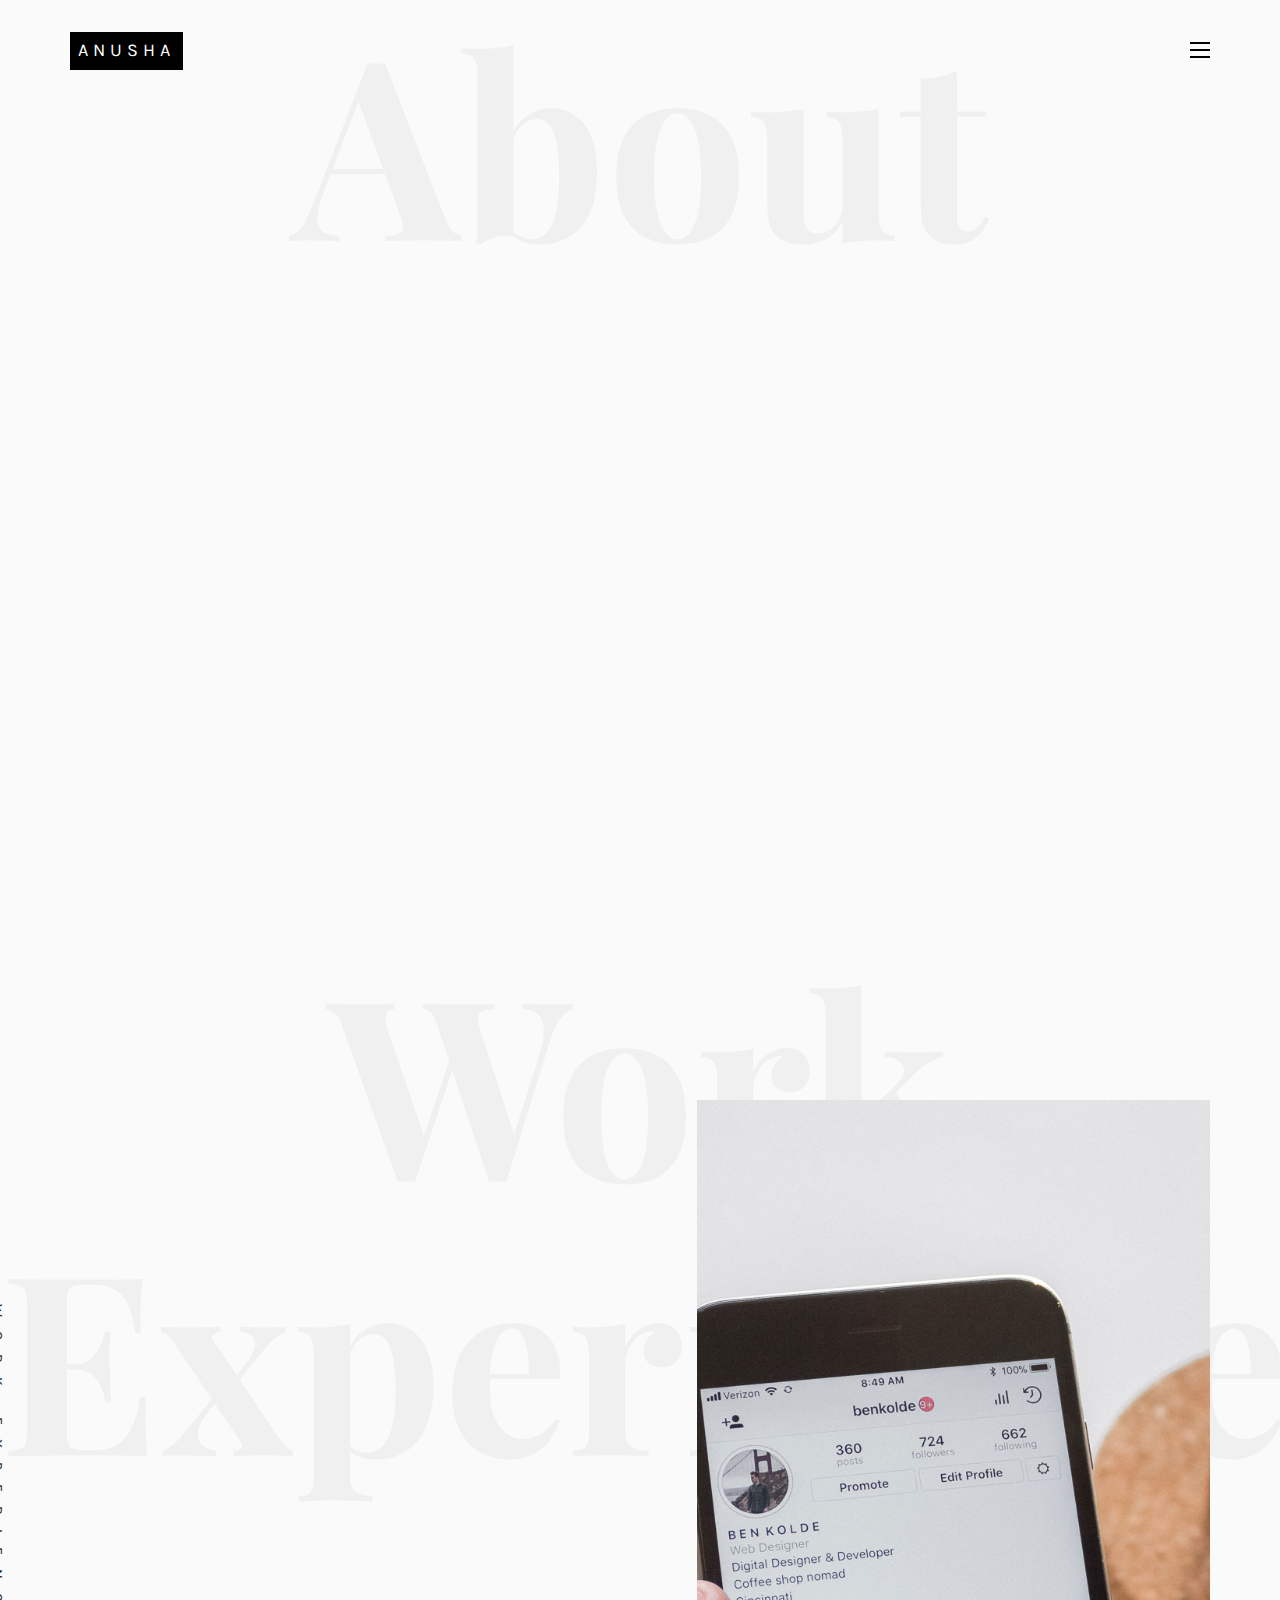
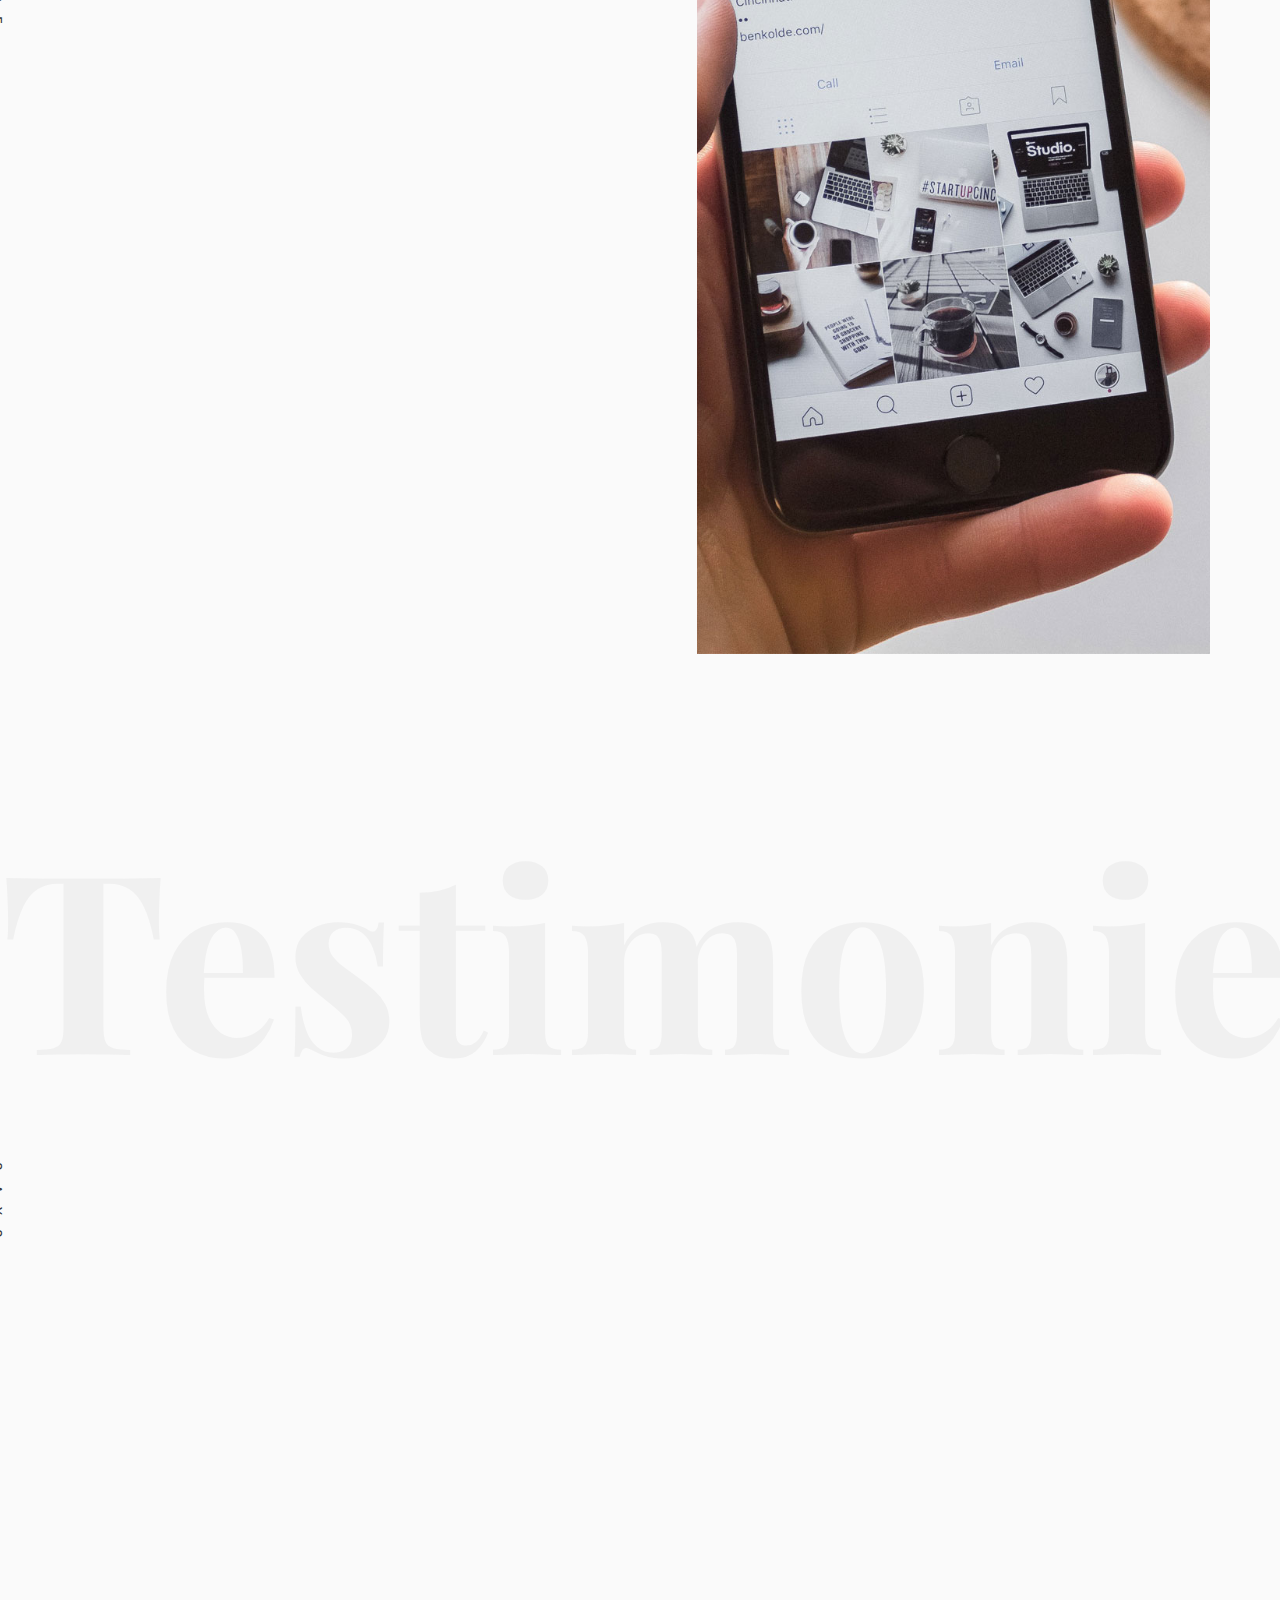
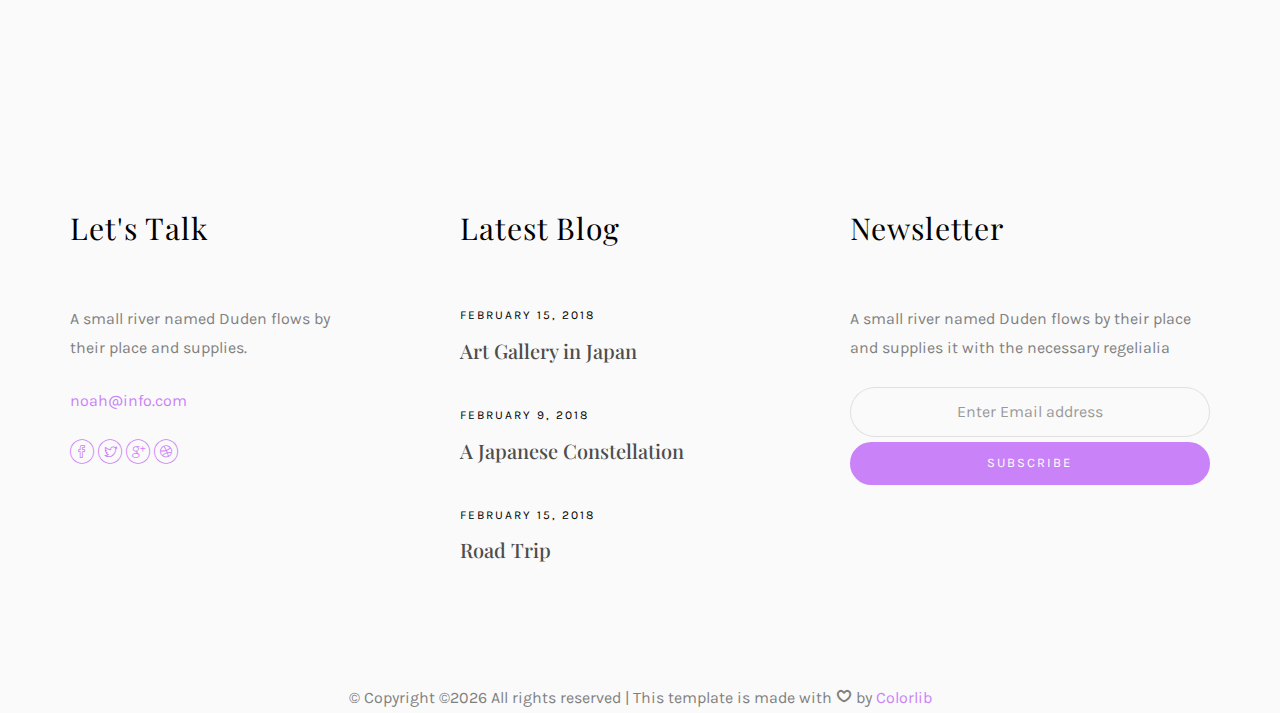
==== about.html @ c7a4c21a "first commit" ====
<!DOCTYPE HTML>
<html>
	<head>
	<meta charset="utf-8">
	<meta http-equiv="X-UA-Compatible" content="IE=edge">
	<title>Anusha | UX/UI Designer</title>
	<meta name="viewport" content="width=device-width, initial-scale=1">
	<meta name="description" content="" />
	<meta name="keywords" content="" />
	<meta name="author" content="" />

  <!-- Facebook and Twitter integration -->
	<meta property="og:title" content=""/>
	<meta property="og:image" content=""/>
	<meta property="og:url" content=""/>
	<meta property="og:site_name" content=""/>
	<meta property="og:description" content=""/>
	<meta name="twitter:title" content="" />
	<meta name="twitter:image" content="" />
	<meta name="twitter:url" content="" />
	<meta name="twitter:card" content="" />

	<!-- Place favicon.ico and apple-touch-icon.png in the root directory -->
	<link rel="shortcut icon" href="favicon.ico">

	<link href="https://fonts.googleapis.com/css?family=Karla:400,700" rel="stylesheet">
	<link href="https://fonts.googleapis.com/css?family=Playfair+Display:400,400i,700" rel="stylesheet">
	
	<!-- Animate.css -->
	<link rel="stylesheet" href="css/animate.css">
	<!-- Icomoon Icon Fonts-->
	<link rel="stylesheet" href="css/icomoon.css">
	<!-- Bootstrap  -->
	<link rel="stylesheet" href="css/bootstrap.css">
	<!-- Owl Carousel -->
	<link rel="stylesheet" href="css/owl.carousel.min.css">
	<link rel="stylesheet" href="css/owl.theme.default.min.css">
	<!-- Magnific Popup -->
	<link rel="stylesheet" href="css/magnific-popup.css">

	<link rel="stylesheet" href="css/style.css">


	<!-- Modernizr JS -->
	<script src="js/modernizr-2.6.2.min.js"></script>
	<!-- FOR IE9 below -->
	<!--[if lt IE 9]>
	<script src="js/respond.min.js"></script>
	<![endif]-->

	</head>
	<body>

	<nav id="colorlib-main-nav" role="navigation">
		<a href="#" class="js-colorlib-nav-toggle colorlib-nav-toggle active"><i></i></a>
		<div class="js-fullheight colorlib-table">
			<div class="colorlib-table-cell js-fullheight">
				<div class="row">
					<div class="col-md-12">
						<div class="form-group">
							<input type="text" class="form-control" id="search" placeholder="Enter any key to search...">
							<button type="submit" class="btn btn-primary"><i class="icon-search3"></i></button>
						</div>
					</div>
				</div>
				<div class="row">
					<div class="col-md-12">
						<ul>
							<li><a href="index.html">Home</a></li>
							<li><a href="services.html">Services</a></li>
							<li><a href="work.html">Work</a></li>
							<li><a href="blog.html">Blog</a></li>
							<li class="active"><a href="about.html">About</a></li>
							<li><a href="contact.html">Contact</a></li>
						</ul>
					</div>
				</div>
				<div class="row">
					<div class="col-md-12">
						<h2 class="head-title">Works</h2>
						<a href="images/work-1.jpg" class="gallery image-popup-link text-center" style="background-image: url(images/work-1.jpg);">
							<span><i class="icon-search3"></i></span>
						</a>
						<a href="images/work-2.jpg" class="gallery image-popup-link text-center" style="background-image: url(images/work-2.jpg);">
							<span><i class="icon-search3"></i></span>
						</a>
						<a href="images/work-3.jpg" class="gallery image-popup-link text-center" style="background-image: url(images/work-3.jpg);">
							<span><i class="icon-search3"></i></span>
						</a>
						<a href="images/work-4.jpg" class="gallery image-popup-link text-center" style="background-image: url(images/work-4.jpg);">
							<span><i class="icon-search3"></i></span>
						</a>
					</div>
				</div>
			</div>
		</div>
	</nav>
	
	<div id="colorlib-page">
		<header>
			<div class="container">
				<div class="row">
					<div class="col-md-12">
						<div class="colorlib-navbar-brand">
							<a class="colorlib-logo" href="index.html"><span>Anusha</span></a>
						</div>
						<a href="#" class="js-colorlib-nav-toggle colorlib-nav-toggle"><i></i></a>
					</div>
				</div>
			</div>
		</header>
		<div id="colorlib-about">
			<div class="container">
				<div class="row text-center">
					<h2 class="bold">About</h2>
				</div>
				<div class="row row-padded-bottom">
					<div class="col-md-5 animate-box">
						<img class="img-responsive about-img" src="images/about.jpg" alt="html5 bootstrap template by colorlib.com">
					</div>
					<div class="col-md-6 col-md-push-1 animate-box">
						<div class="about-desc">
							<h2><span>Anusha</span><span>Patil</span></h2>
							<div class="desc">
								<div class="rotate">
									<h2 class="heading">About</h2>
								</div>
								<p>I'm a UI/UX designer with 2+ years of experience, proficient in Figma, Miro, Notion, Adobe Photoshop, and more. 
							I excel in UX research, wireframing, prototyping, and color psychology, with a strong background in SaaS, PIM, UMS, CMS, and social media platforms. As a quick-adapting self-learner, I aim to be a vital part of your product's growth and success. Let's create something exceptional together.</p>
								<p><a href="work.html" class="btn btn-primary btn-outline">View My Works</a></p>
							</div>
						</div>
					</div>
				</div>
			</div>
		</div>
		<div id="colorlib-services">
			<div class="container">
				<div class="row text-center">
					<h2 class="bold">Work Experience</h2>
				</div>
				<div class="row">
					<div class="col-md-12">
						<div class="services-flex">
							<div class="one-third">
								<div class="row">
									<div class="col-md-12 col-md-offset-0 animate-box intro-heading">
										<!-- <span>Target</span> -->
										<h2>Work Experience</h2>
										<!-- <p>A small river named Duden flows by their place and supplies it with the necessary regelialia. It is a paradisematic country, in which roasted parts of sentences fly into your mouth.</p> -->
									</div>
								</div>
								<div class="row">
									<div class="col-md-12">
										<div class="rotate">
											<h2 class="heading">Work Experience</h2>
										</div>
									</div>
									<div class="col-md-12">
										<div class="services animate-box">
											<h3>Vyrall LLC | Jan 2024 - present</h3>
											<p>Designed the "Let's Hang!" app and website, where I focus on UX research, UI design, and UX writing. My role involves understanding user needs, crafting intuitive interfaces, and ensuring the overall user experience is engaging and seamless.</p>
										</div>
										<div class="services animate-box">
											<h3>PIMWorks | Oct 2023 - Feb 2024 </h3>
											<p>I worked as a UX/UI designer within the product management and marketing team, where I was responsible for redesigning PIM software and designing the official website. My role involved improving the user interface and experience to align with business goals and enhance user engagement.

											</p>
										</div>
										<div class="services animate-box">
											<h3>CATALYSTS REACHOUT | Jan 2022 - April 2023</h3>
											<p>In this company, I served as the lead designer, where I spearheaded various freelance projects. My responsibilities included overseeing the design process, ensuring quality, and delivering user-centered solutions across multiple platforms.</p>
										</div>
										<div class="services animate-box">
											<h3>PACKET- FANATIC LLC | Feb 2022 - March 2023</h3>
											<p>I was involved in NPG product designing, where I played a key role in shaping the product's user experience. Additionally, I implemented and reviewed frontend code using JavaScript, and developed the UI with ReactJS to ensure a seamless and responsive user interface.</p>
										</div>
									</div>
								</div>
							</div>
							<div class="one-forth services-img" style="background-image: url(images/services-img-1.jpg);">
							</div>
						</div>
					</div>
				</div>
			</div>
		</div>

		<div id="colorlib-testimony">
			<div class="container">
				<div class="row text-center">
					<h2 class="bold">Testimonies</h2>
				</div>
				<div class="row">
					<div class="col-md-12 col-md-offset-0 text-center animate-box intro-heading">
						<span>Testimonies</span>
						<h2>Clients Says</h2>
					</div>
				</div>
				<div class="row">
					<div class="col-md-12">
						<div class="rotate">
							<h2 class="heading">Says</h2>
						</div>
					</div>
				</div>
				<div class="row animate-box">
					<div class="owl-carousel">
						<div class="item">
							<div class="col-md-12 text-center">
								<div class="testimony">
									<blockquote>
										<p>"Working with Anusha was an absolute pleasure. She brought creativity, enthusiasm, and a positive attitude to every project, making her contributions invaluable to our team.
											If you're in need of a talented and dedicated UI designer who can bring your design projects to life, I wholeheartedly recommend Anusha. She will undoubtedly be a valuable asset to any design team."</p>
										<span>&mdash; Pragash Santhakumar | PIMWork Senior UX Designer</span>
									</blockquote>
								</div>
							</div>
						</div>
						<div class="item">
							<div class="col-md-12 text-center">
								<div class="testimony">
									<blockquote>
										<p>"Anusha is Exceptional when it comes to designing, her UI/UX expertise has been pivotal in shaping our product. Her creative designs, attention to detail, and user-centric approach have significantly enhanced usability. Her proactive problem-solving and commitment to staying updated have ensured our product remains cutting-edge. She had an outstanding contribution to our project's success."</p>
										<span>&mdash; Priyansh Raj | Catalysts Reachout Founder and Software developer</span>
									</blockquote>
								</div>
							</div>
						</div>
						<div class="item">
							<div class="col-md-12 text-center">
								<div class="testimony">
									<blockquote>
										<p>"Anusha is an exceptional UI/UX designer with a keen eye for detail and a knack for creating intuitive user experiences. Her collaborative approach, coupled with her passion for design, makes her an invaluable asset to any team. I highly recommend her for any UI/UX design role."</p>
										<span>&mdash; Anand Doddamani | Fontend developer at Utah Tech Labs </span>
									</blockquote>
								</div>
							</div>
						</div>
					</div>
				</div>
			</div>
		</div>

		<footer>
			<div id="footer">
				<div class="container">
					<div class="row">
						<div class="col-md-4 col-pb-sm">
							<div class="row">
								<div class="col-md-10">
									<h2>Let's Talk</h2>
									<p>A small river named Duden flows by their place and supplies.</p>
									<p><a href="#">noah@info.com</a></p>
									<p class="colorlib-social-icons">
										<a href="#"><i class="icon-facebook4"></i></a>
										<a href="#"><i class="icon-twitter3"></i></a>
										<a href="#"><i class="icon-googleplus"></i></a>
										<a href="#"><i class="icon-dribbble2"></i></a>
									</p>
								</div>
							</div>
						</div>
						<div class="col-md-4 col-pb-sm">
							<h2>Latest Blog</h2>
							<div class="f-entry">
								<a href="#" class="featured-img" style="background-image: url(images/img-1.jpg);"></a>
								<div class="desc">
									<span>February 15, 2018</span>
									<h3><a href="#">Art Gallery in Japan</a></h3>
								</div>
							</div>
							<div class="f-entry">
								<a href="#" class="featured-img" style="background-image: url(images/img-2.jpg);"></a>
								<div class="desc">
									<span>February 9, 2018</span>
									<h3><a href="#">A Japanese Constellation</a></h3>
								</div>
							</div>
							<div class="f-entry">
								<a href="#" class="featured-img" style="background-image: url(images/img-3.jpg);"></a>
								<div class="desc">
									<span>February 15, 2018</span>
									<h3><a href="#">Road Trip</a></h3>
								</div>
							</div>
						</div>
						<div class="col-md-4 col-pb-sm">
							<h2>Newsletter</h2>
							<p>A small river named Duden flows by their place and supplies it with the necessary regelialia</p>
							<div class="subscribe text-center">
								<div class="form-group">
									<input type="text" class="form-control text-center" placeholder="Enter Email address">
									<input type="submit" value="Subscribe" class="btn btn-primary btn-custom">
								</div>
							</div>
						</div>
					</div>
					<div class="row">
						<div class="col-md-12 text-center">
							<p>
								&copy; <!-- Link back to Colorlib can't be removed. Template is licensed under CC BY 3.0. -->
Copyright &copy;<script>document.write(new Date().getFullYear());</script> All rights reserved | This template is made with <i class="icon-heart4" aria-hidden="true"></i> by <a href="https://colorlib.com" target="_blank">Colorlib</a>
<!-- Link back to Colorlib can't be removed. Template is licensed under CC BY 3.0. -->
							</p>
						</div>
					</div>
				</div>
			</div>
		</footer>
	
	</div>

	<!-- jQuery -->
	<script src="js/jquery.min.js"></script>
	<!-- jQuery Easing -->
	<script src="js/jquery.easing.1.3.js"></script>
	<!-- Bootstrap -->
	<script src="js/bootstrap.min.js"></script>
	<!-- Waypoints -->
	<script src="js/jquery.waypoints.min.js"></script>
	<!-- Owl Carousel -->
	<script src="js/owl.carousel.min.js"></script>
	<!-- Magnific Popup -->
	<script src="js/jquery.magnific-popup.min.js"></script>
	<script src="js/magnific-popup-options.js"></script>

	<!-- Main JS (Do not remove) -->
	<script src="js/main.js"></script>

	</body>
</html>
---- css/icomoon.css ----
@font-face {
  font-family: 'icomoon';
  src:  url('fonts/icomoon.eot?tmere9');
  src:  url('fonts/icomoon.eot?tmere9#iefix') format('embedded-opentype'),
    url('fonts/icomoon.ttf?tmere9') format('truetype'),
    url('fonts/icomoon.woff?tmere9') format('woff'),
    url('fonts/icomoon.svg?tmere9#icomoon') format('svg');
  font-weight: normal;
  font-style: normal;
}

[class^="icon-"], [class*=" icon-"] {
  /* use !important to prevent issues with browser extensions that change fonts */
  font-family: 'icomoon' !important;
  speak: none;
  font-style: normal;
  font-weight: normal;
  font-variant: normal;
  text-transform: none;
  line-height: 1;

  /* Better Font Rendering =========== */
  -webkit-font-smoothing: antialiased;
  -moz-osx-font-smoothing: grayscale;
}

.icon-activity:before {
  content: "\e900";
}
.icon-airplay:before {
  content: "\e901";
}
.icon-alert-circle:before {
  content: "\e902";
}
.icon-alert-octagon:before {
  content: "\e903";
}
.icon-alert-triangle:before {
  content: "\e904";
}
.icon-align-center:before {
  content: "\e905";
}
.icon-align-justify:before {
  content: "\e906";
}
.icon-align-left:before {
  content: "\e907";
}
.icon-align-right:before {
  content: "\e908";
}
.icon-anchor:before {
  content: "\e909";
}
.icon-aperture:before {
  content: "\e90a";
}
.icon-arrow-down3:before {
  content: "\e90b";
}
.icon-arrow-down-circle:before {
  content: "\e90c";
}
.icon-arrow-down-left3:before {
  content: "\e90d";
}
.icon-arrow-down-right3:before {
  content: "\e90e";
}
.icon-arrow-left3:before {
  content: "\e90f";
}
.icon-arrow-left-circle:before {
  content: "\e910";
}
.icon-arrow-right3:before {
  content: "\e911";
}
.icon-arrow-right-circle:before {
  content: "\e912";
}
.icon-arrow-up3:before {
  content: "\e913";
}
.icon-arrow-up-circle:before {
  content: "\e914";
}
.icon-arrow-up-left3:before {
  content: "\e915";
}
.icon-arrow-up-right3:before {
  content: "\e916";
}
.icon-at-sign:before {
  content: "\e917";
}
.icon-award:before {
  content: "\e918";
}
.icon-bar-chart:before {
  content: "\e919";
}
.icon-bar-chart-2:before {
  content: "\e91a";
}
.icon-battery:before {
  content: "\e91b";
}
.icon-battery-charging:before {
  content: "\e91c";
}
.icon-bell2:before {
  content: "\e91d";
}
.icon-bell-off:before {
  content: "\e91e";
}
.icon-bluetooth:before {
  content: "\e91f";
}
.icon-bold2:before {
  content: "\e920";
}
.icon-book2:before {
  content: "\e921";
}
.icon-book-open:before {
  content: "\e922";
}
.icon-bookmark2:before {
  content: "\e923";
}
.icon-box:before {
  content: "\e924";
}
.icon-briefcase2:before {
  content: "\e925";
}
.icon-calendar2:before {
  content: "\e926";
}
.icon-camera2:before {
  content: "\e927";
}
.icon-camera-off:before {
  content: "\e928";
}
.icon-cast:before {
  content: "\e929";
}
.icon-check:before {
  content: "\e92a";
}
.icon-check-circle:before {
  content: "\e92b";
}
.icon-check-square:before {
  content: "\e92c";
}
.icon-chevron-down:before {
  content: "\e92d";
}
.icon-chevron-left:before {
  content: "\e92e";
}
.icon-chevron-right:before {
  content: "\e92f";
}
.icon-chevron-up:before {
  content: "\e930";
}
.icon-chevrons-down:before {
  content: "\e931";
}
.icon-chevrons-left:before {
  content: "\e932";
}
.icon-chevrons-right:before {
  content: "\e933";
}
.icon-chevrons-up:before {
  content: "\e934";
}
.icon-chrome2:before {
  content: "\e935";
}
.icon-circle:before {
  content: "\e936";
}
.icon-clipboard2:before {
  content: "\e937";
}
.icon-clock3:before {
  content: "\e938";
}
.icon-cloud2:before {
  content: "\e939";
}
.icon-cloud-drizzle:before {
  content: "\e93a";
}
.icon-cloud-lightning:before {
  content: "\e93b";
}
.icon-cloud-off:before {
  content: "\e93c";
}
.icon-cloud-rain:before {
  content: "\e93d";
}
.icon-cloud-snow:before {
  content: "\e93e";
}
.icon-code:before {
  content: "\e93f";
}
.icon-codepen2:before {
  content: "\e940";
}
.icon-command2:before {
  content: "\e941";
}
.icon-compass3:before {
  content: "\e942";
}
.icon-copy2:before {
  content: "\e943";
}
.icon-corner-down-left:before {
  content: "\e944";
}
.icon-corner-down-right:before {
  content: "\e945";
}
.icon-corner-left-down:before {
  content: "\e946";
}
.icon-corner-left-up:before {
  content: "\e947";
}
.icon-corner-right-down:before {
  content: "\e948";
}
.icon-corner-right-up:before {
  content: "\e949";
}
.icon-corner-up-left:before {
  content: "\e94a";
}
.icon-corner-up-right:before {
  content: "\e94b";
}
.icon-cpu:before {
  content: "\e94c";
}
.icon-credit-card2:before {
  content: "\e94d";
}
.icon-crop2:before {
  content: "\e94e";
}
.icon-crosshair:before {
  content: "\e94f";
}
.icon-database2:before {
  content: "\e950";
}
.icon-delete:before {
  content: "\e951";
}
.icon-disc:before {
  content: "\e952";
}
.icon-dollar-sign:before {
  content: "\e953";
}
.icon-download4:before {
  content: "\e954";
}
.icon-download-cloud:before {
  content: "\e955";
}
.icon-droplet2:before {
  content: "\e956";
}
.icon-edit:before {
  content: "\e957";
}
.icon-edit-2:before {
  content: "\e958";
}
.icon-edit-3:before {
  content: "\e959";
}
.icon-external-link:before {
  content: "\e95a";
}
.icon-eye2:before {
  content: "\e95b";
}
.icon-eye-off:before {
  content: "\e95c";
}
.icon-facebook3:before {
  content: "\e95d";
}
.icon-fast-forward:before {
  content: "\e95e";
}
.icon-feather:before {
  content: "\e95f";
}
.icon-file:before {
  content: "\e960";
}
.icon-file-minus:before {
  content: "\e961";
}
.icon-file-plus:before {
  content: "\e962";
}
.icon-file-text3:before {
  content: "\e963";
}
.icon-film2:before {
  content: "\e964";
}
.icon-filter2:before {
  content: "\e965";
}
.icon-flag2:before {
  content: "\e966";
}
.icon-folder2:before {
  content: "\e967";
}
.icon-folder-minus2:before {
  content: "\e968";
}
.icon-folder-plus2:before {
  content: "\e969";
}
.icon-git-branch:before {
  content: "\e96a";
}
.icon-git-commit:before {
  content: "\e96b";
}
.icon-git-merge:before {
  content: "\e96c";
}
.icon-git-pull-request:before {
  content: "\e96d";
}
.icon-github2:before {
  content: "\e96e";
}
.icon-gitlab:before {
  content: "\e96f";
}
.icon-globe:before {
  content: "\e970";
}
.icon-grid:before {
  content: "\e971";
}
.icon-hard-drive:before {
  content: "\e972";
}
.icon-hash:before {
  content: "\e973";
}
.icon-headphones2:before {
  content: "\e974";
}
.icon-heart2:before {
  content: "\e975";
}
.icon-help-circle:before {
  content: "\e976";
}
.icon-home4:before {
  content: "\e977";
}
.icon-image2:before {
  content: "\e978";
}
.icon-inbox:before {
  content: "\e979";
}
.icon-info2:before {
  content: "\e97a";
}
.icon-instagram2:before {
  content: "\e97b";
}
.icon-italic2:before {
  content: "\e97c";
}
.icon-layers:before {
  content: "\e97d";
}
.icon-layout:before {
  content: "\e97e";
}
.icon-life-buoy:before {
  content: "\e97f";
}
.icon-link2:before {
  content: "\e980";
}
.icon-link-2:before {
  content: "\e981";
}
.icon-linkedin3:before {
  content: "\e982";
}
.icon-list3:before {
  content: "\e983";
}
.icon-loader:before {
  content: "\e984";
}
.icon-lock2:before {
  content: "\e985";
}
.icon-log-in:before {
  content: "\e986";
}
.icon-log-out:before {
  content: "\e987";
}
.icon-mail5:before {
  content: "\e988";
}
.icon-map3:before {
  content: "\e989";
}
.icon-map-pin:before {
  content: "\e98a";
}
.icon-maximize:before {
  content: "\e98b";
}
.icon-maximize-2:before {
  content: "\e98c";
}
.icon-menu5:before {
  content: "\e98d";
}
.icon-message-circle:before {
  content: "\e98e";
}
.icon-message-square:before {
  content: "\e98f";
}
.icon-mic2:before {
  content: "\e990";
}
.icon-mic-off:before {
  content: "\e991";
}
.icon-minimize:before {
  content: "\e992";
}
.icon-minimize-2:before {
  content: "\e993";
}
.icon-minus2:before {
  content: "\e994";
}
.icon-minus-circle:before {
  content: "\e995";
}
.icon-minus-square:before {
  content: "\e996";
}
.icon-monitor:before {
  content: "\e997";
}
.icon-moon:before {
  content: "\e998";
}
.icon-more-horizontal:before {
  content: "\e999";
}
.icon-more-vertical:before {
  content: "\e99a";
}
.icon-move:before {
  content: "\e99b";
}
.icon-music2:before {
  content: "\e99c";
}
.icon-navigation:before {
  content: "\e99d";
}
.icon-navigation-2:before {
  content: "\e99e";
}
.icon-octagon:before {
  content: "\e99f";
}
.icon-package:before {
  content: "\e9a0";
}
.icon-paperclip:before {
  content: "\e9a1";
}
.icon-pause3:before {
  content: "\e9a2";
}
.icon-pause-circle:before {
  content: "\e9a3";
}
.icon-percent:before {
  content: "\e9a4";
}
.icon-phone2:before {
  content: "\e9a5";
}
.icon-phone-call:before {
  content: "\e9a6";
}
.icon-phone-forwarded:before {
  content: "\e9a7";
}
.icon-phone-incoming:before {
  content: "\e9a8";
}
.icon-phone-missed:before {
  content: "\e9a9";
}
.icon-phone-off:before {
  content: "\e9aa";
}
.icon-phone-outgoing:before {
  content: "\e9ab";
}
.icon-pie-chart2:before {
  content: "\e9ac";
}
.icon-play4:before {
  content: "\e9ad";
}
.icon-play-circle:before {
  content: "\e9ae";
}
.icon-plus2:before {
  content: "\e9af";
}
.icon-plus-circle:before {
  content: "\e9b0";
}
.icon-plus-square:before {
  content: "\e9b1";
}
.icon-pocket:before {
  content: "\e9b2";
}
.icon-power2:before {
  content: "\e9b3";
}
.icon-printer2:before {
  content: "\e9b4";
}
.icon-radio:before {
  content: "\e9b5";
}
.icon-refresh-ccw:before {
  content: "\e9b6";
}
.icon-refresh-cw:before {
  content: "\e9b7";
}
.icon-repeat:before {
  content: "\e9b8";
}
.icon-rewind:before {
  content: "\e9b9";
}
.icon-rotate-ccw:before {
  content: "\e9ba";
}
.icon-rotate-cw:before {
  content: "\e9bb";
}
.icon-rss3:before {
  content: "\e9bc";
}
.icon-save:before {
  content: "\e9bd";
}
.icon-scissors2:before {
  content: "\e9be";
}
.icon-search2:before {
  content: "\e9bf";
}
.icon-send:before {
  content: "\e9c0";
}
.icon-server:before {
  content: "\e9c1";
}
.icon-settings:before {
  content: "\e9c2";
}
.icon-share3:before {
  content: "\e9c3";
}
.icon-share-2:before {
  content: "\e9c4";
}
.icon-shield2:before {
  content: "\e9c5";
}
.icon-shield-off:before {
  content: "\e9c6";
}
.icon-shopping-bag:before {
  content: "\e9c7";
}
.icon-shopping-cart:before {
  content: "\e9c8";
}
.icon-shuffle2:before {
  content: "\e9c9";
}
.icon-sidebar:before {
  content: "\e9ca";
}
.icon-skip-back:before {
  content: "\e9cb";
}
.icon-skip-forward:before {
  content: "\e9cc";
}
.icon-slack:before {
  content: "\e9cd";
}
.icon-slash:before {
  content: "\e9ce";
}
.icon-sliders:before {
  content: "\e9cf";
}
.icon-smartphone:before {
  content: "\e9d0";
}
.icon-speaker:before {
  content: "\e9d1";
}
.icon-square:before {
  content: "\e9d2";
}
.icon-star:before {
  content: "\e9d3";
}
.icon-stop-circle:before {
  content: "\e9d4";
}
.icon-sun2:before {
  content: "\e9d5";
}
.icon-sunrise:before {
  content: "\e9d6";
}
.icon-sunset:before {
  content: "\e9d7";
}
.icon-tablet2:before {
  content: "\e9d8";
}
.icon-tag:before {
  content: "\e9d9";
}
.icon-target2:before {
  content: "\e9da";
}
.icon-terminal2:before {
  content: "\e9db";
}
.icon-thermometer:before {
  content: "\e9dc";
}
.icon-thumbs-down:before {
  content: "\e9dd";
}
.icon-thumbs-up:before {
  content: "\e9de";
}
.icon-toggle-left:before {
  content: "\e9df";
}
.icon-toggle-right:before {
  content: "\e9e0";
}
.icon-trash:before {
  content: "\e9e1";
}
.icon-trash-2:before {
  content: "\e9e2";
}
.icon-trending-down:before {
  content: "\e9e3";
}
.icon-trending-up:before {
  content: "\e9e4";
}
.icon-triangle:before {
  content: "\e9e5";
}
.icon-truck2:before {
  content: "\e9e6";
}
.icon-tv2:before {
  content: "\e9e7";
}
.icon-twitter2:before {
  content: "\e9e8";
}
.icon-type:before {
  content: "\e9e9";
}
.icon-umbrella:before {
  content: "\e9ea";
}
.icon-underline2:before {
  content: "\e9eb";
}
.icon-unlock:before {
  content: "\e9ec";
}
.icon-upload4:before {
  content: "\e9ed";
}
.icon-upload-cloud:before {
  content: "\e9ee";
}
.icon-user2:before {
  content: "\e9ef";
}
.icon-user-check2:before {
  content: "\e9f0";
}
.icon-user-minus2:before {
  content: "\e9f1";
}
.icon-user-plus2:before {
  content: "\e9f2";
}
.icon-user-x:before {
  content: "\e9f3";
}
.icon-users2:before {
  content: "\e9f4";
}
.icon-video:before {
  content: "\e9f5";
}
.icon-video-off:before {
  content: "\e9f6";
}
.icon-voicemail:before {
  content: "\e9f7";
}
.icon-volume:before {
  content: "\e9f8";
}
.icon-volume-1:before {
  content: "\e9f9";
}
.icon-volume-2:before {
  content: "\e9fa";
}
.icon-volume-x:before {
  content: "\e9fb";
}
.icon-watch:before {
  content: "\e9fc";
}
.icon-wifi:before {
  content: "\e9fd";
}
.icon-wifi-off:before {
  content: "\e9fe";
}
.icon-wind:before {
  content: "\e9ff";
}
.icon-x:before {
  content: "\ea00";
}
.icon-x-circle:before {
  content: "\ea01";
}
.icon-x-square:before {
  content: "\ea02";
}
.icon-zap:before {
  content: "\ea03";
}
.icon-zap-off:before {
  content: "\ea04";
}
.icon-zoom-in2:before {
  content: "\ea05";
}
.icon-zoom-out2:before {
  content: "\ea06";
}
.icon-times:before {
  content: "\ea07";
}
.icon-tick:before {
  content: "\ea08";
}
.icon-plus3:before {
  content: "\ea09";
}
.icon-minus3:before {
  content: "\ea0a";
}
.icon-equals:before {
  content: "\ea0b";
}
.icon-divide:before {
  content: "\ea0c";
}
.icon-chevron-right2:before {
  content: "\ea0d";
}
.icon-chevron-left2:before {
  content: "\ea0e";
}
.icon-arrow-right-thick:before {
  content: "\ea0f";
}
.icon-arrow-left-thick:before {
  content: "\ea10";
}
.icon-th-small:before {
  content: "\ea11";
}
.icon-th-menu:before {
  content: "\ea12";
}
.icon-th-list:before {
  content: "\ea13";
}
.icon-th-large:before {
  content: "\ea14";
}
.icon-home5:before {
  content: "\ea15";
}
.icon-arrow-forward:before {
  content: "\ea16";
}
.icon-arrow-back:before {
  content: "\ea17";
}
.icon-rss4:before {
  content: "\ea18";
}
.icon-location3:before {
  content: "\ea19";
}
.icon-link3:before {
  content: "\ea1a";
}
.icon-image3:before {
  content: "\ea1b";
}
.icon-arrow-up-thick:before {
  content: "\ea1c";
}
.icon-arrow-down-thick:before {
  content: "\ea1d";
}
.icon-starburst:before {
  content: "\ea1e";
}
.icon-starburst-outline:before {
  content: "\ea1f";
}
.icon-star2:before {
  content: "\ea20";
}
.icon-flow-children:before {
  content: "\ea21";
}
.icon-export:before {
  content: "\ea22";
}
.icon-delete2:before {
  content: "\ea23";
}
.icon-delete-outline:before {
  content: "\ea24";
}
.icon-cloud-storage:before {
  content: "\ea25";
}
.icon-wi-fi:before {
  content: "\ea26";
}
.icon-heart3:before {
  content: "\ea27";
}
.icon-flash:before {
  content: "\ea28";
}
.icon-cancel:before {
  content: "\ea29";
}
.icon-backspace:before {
  content: "\ea2a";
}
.icon-attachment2:before {
  content: "\ea2b";
}
.icon-arrow-move:before {
  content: "\ea2c";
}
.icon-warning2:before {
  content: "\ea2d";
}
.icon-user3:before {
  content: "\ea2e";
}
.icon-radar:before {
  content: "\ea2f";
}
.icon-lock-open:before {
  content: "\ea30";
}
.icon-lock-closed:before {
  content: "\ea31";
}
.icon-location-arrow:before {
  content: "\ea32";
}
.icon-info3:before {
  content: "\ea33";
}
.icon-user-delete:before {
  content: "\ea34";
}
.icon-user-add:before {
  content: "\ea35";
}
.icon-media-pause:before {
  content: "\ea36";
}
.icon-group:before {
  content: "\ea37";
}
.icon-chart-pie:before {
  content: "\ea38";
}
.icon-chart-line:before {
  content: "\ea39";
}
.icon-chart-bar:before {
  content: "\ea3a";
}
.icon-chart-area:before {
  content: "\ea3b";
}
.icon-video2:before {
  content: "\ea3c";
}
.icon-point-of-interest:before {
  content: "\ea3d";
}
.icon-infinity:before {
  content: "\ea3e";
}
.icon-globe2:before {
  content: "\ea3f";
}
.icon-eye3:before {
  content: "\ea40";
}
.icon-cog2:before {
  content: "\ea41";
}
.icon-camera3:before {
  content: "\ea42";
}
.icon-upload5:before {
  content: "\ea43";
}
.icon-scissors3:before {
  content: "\ea44";
}
.icon-refresh:before {
  content: "\ea45";
}
.icon-pin:before {
  content: "\ea46";
}
.icon-key3:before {
  content: "\ea47";
}
.icon-info-large:before {
  content: "\ea48";
}
.icon-eject2:before {
  content: "\ea49";
}
.icon-download5:before {
  content: "\ea4a";
}
.icon-zoom:before {
  content: "\ea4b";
}
.icon-zoom-out3:before {
  content: "\ea4c";
}
.icon-zoom-in3:before {
  content: "\ea4d";
}
.icon-sort-numerically:before {
  content: "\ea4e";
}
.icon-sort-alphabetically:before {
  content: "\ea4f";
}
.icon-input-checked:before {
  content: "\ea50";
}
.icon-calender:before {
  content: "\ea51";
}
.icon-world:before {
  content: "\ea52";
}
.icon-notes:before {
  content: "\ea53";
}
.icon-code2:before {
  content: "\ea54";
}
.icon-arrow-sync:before {
  content: "\ea55";
}
.icon-arrow-shuffle:before {
  content: "\ea56";
}
.icon-arrow-repeat:before {
  content: "\ea57";
}
.icon-arrow-minimise:before {
  content: "\ea58";
}
.icon-arrow-maximise:before {
  content: "\ea59";
}
.icon-arrow-loop:before {
  content: "\ea5a";
}
.icon-anchor2:before {
  content: "\ea5b";
}
.icon-spanner:before {
  content: "\ea5c";
}
.icon-puzzle:before {
  content: "\ea5d";
}
.icon-power3:before {
  content: "\ea5e";
}
.icon-plane:before {
  content: "\ea5f";
}
.icon-pi:before {
  content: "\ea60";
}
.icon-phone3:before {
  content: "\ea61";
}
.icon-microphone:before {
  content: "\ea62";
}
.icon-media-rewind:before {
  content: "\ea63";
}
.icon-flag3:before {
  content: "\ea64";
}
.icon-adjust-brightness:before {
  content: "\ea65";
}
.icon-waves:before {
  content: "\ea66";
}
.icon-social-twitter:before {
  content: "\ea67";
}
.icon-social-facebook:before {
  content: "\ea68";
}
.icon-social-dribbble:before {
  content: "\ea69";
}
.icon-media-stop:before {
  content: "\ea6a";
}
.icon-media-record:before {
  content: "\ea6b";
}
.icon-media-play:before {
  content: "\ea6c";
}
.icon-media-fast-forward:before {
  content: "\ea6d";
}
.icon-media-eject:before {
  content: "\ea6e";
}
.icon-social-vimeo:before {
  content: "\ea6f";
}
.icon-social-tumbler:before {
  content: "\ea70";
}
.icon-social-skype:before {
  content: "\ea71";
}
.icon-social-pinterest:before {
  content: "\ea72";
}
.icon-social-linkedin:before {
  content: "\ea73";
}
.icon-social-last-fm:before {
  content: "\ea74";
}
.icon-social-github:before {
  content: "\ea75";
}
.icon-social-flickr:before {
  content: "\ea76";
}
.icon-at:before {
  content: "\ea77";
}
.icon-times-outline:before {
  content: "\ea78";
}
.icon-plus-outline:before {
  content: "\ea79";
}
.icon-minus-outline:before {
  content: "\ea7a";
}
.icon-tick-outline:before {
  content: "\ea7b";
}
.icon-th-large-outline:before {
  content: "\ea7c";
}
.icon-equals-outline:before {
  content: "\ea7d";
}
.icon-divide-outline:before {
  content: "\ea7e";
}
.icon-chevron-right-outline:before {
  content: "\ea7f";
}
.icon-chevron-left-outline:before {
  content: "\ea80";
}
.icon-arrow-right-outline:before {
  content: "\ea81";
}
.icon-arrow-left-outline:before {
  content: "\ea82";
}
.icon-th-small-outline:before {
  content: "\ea83";
}
.icon-th-menu-outline:before {
  content: "\ea84";
}
.icon-th-list-outline:before {
  content: "\ea85";
}
.icon-news:before {
  content: "\ea86";
}
.icon-home-outline:before {
  content: "\ea87";
}
.icon-arrow-up-outline:before {
  content: "\ea88";
}
.icon-arrow-forward-outline:before {
  content: "\ea89";
}
.icon-arrow-down-outline:before {
  content: "\ea8a";
}
.icon-arrow-back-outline:before {
  content: "\ea8b";
}
.icon-trash2:before {
  content: "\ea8c";
}
.icon-rss-outline:before {
  content: "\ea8d";
}
.icon-message:before {
  content: "\ea8e";
}
.icon-location-outline:before {
  content: "\ea8f";
}
.icon-link-outline:before {
  content: "\ea90";
}
.icon-image-outline:before {
  content: "\ea91";
}
.icon-export-outline:before {
  content: "\ea92";
}
.icon-cross2:before {
  content: "\ea93";
}
.icon-wi-fi-outline:before {
  content: "\ea94";
}
.icon-star-outline:before {
  content: "\ea95";
}
.icon-media-pause-outline:before {
  content: "\ea96";
}
.icon-mail6:before {
  content: "\ea97";
}
.icon-heart-outline:before {
  content: "\ea98";
}
.icon-flash-outline:before {
  content: "\ea99";
}
.icon-cancel-outline:before {
  content: "\ea9a";
}
.icon-beaker:before {
  content: "\ea9b";
}
.icon-arrow-move-outline:before {
  content: "\ea9c";
}
.icon-watch2:before {
  content: "\ea9d";
}
.icon-warning-outline:before {
  content: "\ea9e";
}
.icon-time:before {
  content: "\ea9f";
}
.icon-radar-outline:before {
  content: "\eaa0";
}
.icon-lock-open-outline:before {
  content: "\eaa1";
}
.icon-location-arrow-outline:before {
  content: "\eaa2";
}
.icon-info-outline:before {
  content: "\eaa3";
}
.icon-backspace-outline:before {
  content: "\eaa4";
}
.icon-attachment-outline:before {
  content: "\eaa5";
}
.icon-user-outline:before {
  content: "\eaa6";
}
.icon-user-delete-outline:before {
  content: "\eaa7";
}
.icon-user-add-outline:before {
  content: "\eaa8";
}
.icon-lock-closed-outline:before {
  content: "\eaa9";
}
.icon-group-outline:before {
  content: "\eaaa";
}
.icon-chart-pie-outline:before {
  content: "\eaab";
}
.icon-chart-line-outline:before {
  content: "\eaac";
}
.icon-chart-bar-outline:before {
  content: "\eaad";
}
.icon-chart-area-outline:before {
  content: "\eaae";
}
.icon-video-outline:before {
  content: "\eaaf";
}
.icon-point-of-interest-outline:before {
  content: "\eab0";
}
.icon-map4:before {
  content: "\eab1";
}
.icon-key-outline:before {
  content: "\eab2";
}
.icon-infinity-outline:before {
  content: "\eab3";
}
.icon-globe-outline:before {
  content: "\eab4";
}
.icon-eye-outline:before {
  content: "\eab5";
}
.icon-cog-outline:before {
  content: "\eab6";
}
.icon-camera-outline:before {
  content: "\eab7";
}
.icon-upload-outline:before {
  content: "\eab8";
}
.icon-support:before {
  content: "\eab9";
}
.icon-scissors-outline:before {
  content: "\eaba";
}
.icon-refresh-outline:before {
  content: "\eabb";
}
.icon-info-large-outline:before {
  content: "\eabc";
}
.icon-eject-outline:before {
  content: "\eabd";
}
.icon-download-outline:before {
  content: "\eabe";
}
.icon-battery-mid:before {
  content: "\eabf";
}
.icon-battery-low:before {
  content: "\eac0";
}
.icon-battery-high:before {
  content: "\eac1";
}
.icon-zoom-outline:before {
  content: "\eac2";
}
.icon-zoom-out-outline:before {
  content: "\eac3";
}
.icon-zoom-in-outline:before {
  content: "\eac4";
}
.icon-tag2:before {
  content: "\eac5";
}
.icon-tabs-outline:before {
  content: "\eac6";
}
.icon-pin-outline:before {
  content: "\eac7";
}
.icon-message-typing:before {
  content: "\eac8";
}
.icon-directions:before {
  content: "\eac9";
}
.icon-battery-full:before {
  content: "\eaca";
}
.icon-battery-charge:before {
  content: "\eacb";
}
.icon-pipette:before {
  content: "\eacc";
}
.icon-pencil3:before {
  content: "\eacd";
}
.icon-folder3:before {
  content: "\eace";
}
.icon-folder-delete:before {
  content: "\eacf";
}
.icon-folder-add:before {
  content: "\ead0";
}
.icon-edit2:before {
  content: "\ead1";
}
.icon-document:before {
  content: "\ead2";
}
.icon-document-delete:before {
  content: "\ead3";
}
.icon-document-add:before {
  content: "\ead4";
}
.icon-brush:before {
  content: "\ead5";
}
.icon-thumbs-up2:before {
  content: "\ead6";
}
.icon-thumbs-down2:before {
  content: "\ead7";
}
.icon-pen2:before {
  content: "\ead8";
}
.icon-sort-numerically-outline:before {
  content: "\ead9";
}
.icon-sort-alphabetically-outline:before {
  content: "\eada";
}
.icon-social-last-fm-circular:before {
  content: "\eadb";
}
.icon-social-github-circular:before {
  content: "\eadc";
}
.icon-compass4:before {
  content: "\eadd";
}
.icon-bookmark3:before {
  content: "\eade";
}
.icon-input-checked-outline:before {
  content: "\eadf";
}
.icon-code-outline:before {
  content: "\eae0";
}
.icon-calender-outline:before {
  content: "\eae1";
}
.icon-business-card:before {
  content: "\eae2";
}
.icon-arrow-up4:before {
  content: "\eae3";
}
.icon-arrow-sync-outline:before {
  content: "\eae4";
}
.icon-arrow-right4:before {
  content: "\eae5";
}
.icon-arrow-repeat-outline:before {
  content: "\eae6";
}
.icon-arrow-loop-outline:before {
  content: "\eae7";
}
.icon-arrow-left4:before {
  content: "\eae8";
}
.icon-flow-switch:before {
  content: "\eae9";
}
.icon-flow-parallel:before {
  content: "\eaea";
}
.icon-flow-merge:before {
  content: "\eaeb";
}
.icon-document-text:before {
  content: "\eaec";
}
.icon-clipboard3:before {
  content: "\eaed";
}
.icon-calculator2:before {
  content: "\eaee";
}
.icon-arrow-minimise-outline:before {
  content: "\eaef";
}
.icon-arrow-maximise-outline:before {
  content: "\eaf0";
}
.icon-arrow-down4:before {
  content: "\eaf1";
}
.icon-gift2:before {
  content: "\eaf2";
}
.icon-film3:before {
  content: "\eaf3";
}
.icon-database3:before {
  content: "\eaf4";
}
.icon-bell3:before {
  content: "\eaf5";
}
.icon-anchor-outline:before {
  content: "\eaf6";
}
.icon-adjust-contrast:before {
  content: "\eaf7";
}
.icon-world-outline:before {
  content: "\eaf8";
}
.icon-shopping-bag2:before {
  content: "\eaf9";
}
.icon-power-outline:before {
  content: "\eafa";
}
.icon-notes-outline:before {
  content: "\eafb";
}
.icon-device-tablet:before {
  content: "\eafc";
}
.icon-device-phone:before {
  content: "\eafd";
}
.icon-device-laptop:before {
  content: "\eafe";
}
.icon-device-desktop:before {
  content: "\eaff";
}
.icon-briefcase3:before {
  content: "\eb00";
}
.icon-stopwatch2:before {
  content: "\eb01";
}
.icon-spanner-outline:before {
  content: "\eb02";
}
.icon-puzzle-outline:before {
  content: "\eb03";
}
.icon-printer3:before {
  content: "\eb04";
}
.icon-pi-outline:before {
  content: "\eb05";
}
.icon-lightbulb:before {
  content: "\eb06";
}
.icon-flag-outline:before {
  content: "\eb07";
}
.icon-contacts:before {
  content: "\eb08";
}
.icon-archive:before {
  content: "\eb09";
}
.icon-weather-stormy:before {
  content: "\eb0a";
}
.icon-weather-shower:before {
  content: "\eb0b";
}
.icon-weather-partly-sunny:before {
  content: "\eb0c";
}
.icon-weather-downpour:before {
  content: "\eb0d";
}
.icon-weather-cloudy:before {
  content: "\eb0e";
}
.icon-plane-outline:before {
  content: "\eb0f";
}
.icon-phone-outline:before {
  content: "\eb10";
}
.icon-microphone-outline:before {
  content: "\eb11";
}
.icon-weather-windy:before {
  content: "\eb12";
}
.icon-weather-windy-cloudy:before {
  content: "\eb13";
}
.icon-weather-sunny:before {
  content: "\eb14";
}
.icon-weather-snow:before {
  content: "\eb15";
}
.icon-weather-night:before {
  content: "\eb16";
}
.icon-media-stop-outline:before {
  content: "\eb17";
}
.icon-media-rewind-outline:before {
  content: "\eb18";
}
.icon-media-record-outline:before {
  content: "\eb19";
}
.icon-media-play-outline:before {
  content: "\eb1a";
}
.icon-media-fast-forward-outline:before {
  content: "\eb1b";
}
.icon-media-eject-outline:before {
  content: "\eb1c";
}
.icon-wine:before {
  content: "\eb1d";
}
.icon-waves-outline:before {
  content: "\eb1e";
}
.icon-ticket2:before {
  content: "\eb1f";
}
.icon-tags:before {
  content: "\eb20";
}
.icon-plug:before {
  content: "\eb21";
}
.icon-headphones3:before {
  content: "\eb22";
}
.icon-credit-card3:before {
  content: "\eb23";
}
.icon-coffee:before {
  content: "\eb24";
}
.icon-book3:before {
  content: "\eb25";
}
.icon-beer:before {
  content: "\eb26";
}
.icon-volume2:before {
  content: "\eb27";
}
.icon-volume-up:before {
  content: "\eb28";
}
.icon-volume-mute3:before {
  content: "\eb29";
}
.icon-volume-down:before {
  content: "\eb2a";
}
.icon-social-vimeo-circular:before {
  content: "\eb2b";
}
.icon-social-twitter-circular:before {
  content: "\eb2c";
}
.icon-social-pinterest-circular:before {
  content: "\eb2d";
}
.icon-social-linkedin-circular:before {
  content: "\eb2e";
}
.icon-social-facebook-circular:before {
  content: "\eb2f";
}
.icon-social-dribbble-circular:before {
  content: "\eb30";
}
.icon-tree2:before {
  content: "\eb31";
}
.icon-thermometer2:before {
  content: "\eb32";
}
.icon-social-tumbler-circular:before {
  content: "\eb33";
}
.icon-social-skype-outline:before {
  content: "\eb34";
}
.icon-social-flickr-circular:before {
  content: "\eb35";
}
.icon-social-at-circular:before {
  content: "\eb36";
}
.icon-shopping-cart2:before {
  content: "\eb37";
}
.icon-messages:before {
  content: "\eb38";
}
.icon-leaf2:before {
  content: "\eb39";
}
.icon-feather2:before {
  content: "\eb3a";
}
.icon-box2:before {
  content: "\eb3b";
}
.icon-write:before {
  content: "\eb3c";
}
.icon-clock4:before {
  content: "\eb3d";
}
.icon-reply2:before {
  content: "\eb3e";
}
.icon-reply-all:before {
  content: "\eb3f";
}
.icon-forward4:before {
  content: "\eb40";
}
.icon-flag4:before {
  content: "\eb41";
}
.icon-search3:before {
  content: "\eb42";
}
.icon-trash3:before {
  content: "\eb43";
}
.icon-envelope:before {
  content: "\eb44";
}
.icon-bubble3:before {
  content: "\eb45";
}
.icon-bubbles5:before {
  content: "\eb46";
}
.icon-user4:before {
  content: "\eb47";
}
.icon-users3:before {
  content: "\eb48";
}
.icon-cloud3:before {
  content: "\eb49";
}
.icon-download6:before {
  content: "\eb4a";
}
.icon-upload6:before {
  content: "\eb4b";
}
.icon-rain:before {
  content: "\eb4c";
}
.icon-sun3:before {
  content: "\eb4d";
}
.icon-moon2:before {
  content: "\eb4e";
}
.icon-bell4:before {
  content: "\eb4f";
}
.icon-folder4:before {
  content: "\eb50";
}
.icon-pin2:before {
  content: "\eb51";
}
.icon-sound:before {
  content: "\eb52";
}
.icon-microphone2:before {
  content: "\eb53";
}
.icon-camera4:before {
  content: "\eb54";
}
.icon-image4:before {
  content: "\eb55";
}
.icon-cog3:before {
  content: "\eb56";
}
.icon-calendar3:before {
  content: "\eb57";
}
.icon-book4:before {
  content: "\eb58";
}
.icon-map-marker:before {
  content: "\eb59";
}
.icon-store:before {
  content: "\eb5a";
}
.icon-support2:before {
  content: "\eb5b";
}
.icon-tag3:before {
  content: "\eb5c";
}
.icon-heart4:before {
  content: "\eb5d";
}
.icon-video-camera2:before {
  content: "\eb5e";
}
.icon-trophy2:before {
  content: "\eb5f";
}
.icon-cart2:before {
  content: "\eb60";
}
.icon-eye4:before {
  content: "\eb61";
}
.icon-cancel2:before {
  content: "\eb62";
}
.icon-chart:before {
  content: "\eb63";
}
.icon-target3:before {
  content: "\eb64";
}
.icon-printer4:before {
  content: "\eb65";
}
.icon-location4:before {
  content: "\eb66";
}
.icon-bookmark4:before {
  content: "\eb67";
}
.icon-monitor2:before {
  content: "\eb68";
}
.icon-cross3:before {
  content: "\eb69";
}
.icon-plus4:before {
  content: "\eb6a";
}
.icon-left:before {
  content: "\eb6b";
}
.icon-up:before {
  content: "\eb6c";
}
.icon-browser:before {
  content: "\eb6d";
}
.icon-windows2:before {
  content: "\eb6e";
}
.icon-switch2:before {
  content: "\eb6f";
}
.icon-dashboard:before {
  content: "\eb70";
}
.icon-play5:before {
  content: "\eb71";
}
.icon-fast-forward2:before {
  content: "\eb72";
}
.icon-next3:before {
  content: "\eb73";
}
.icon-refresh2:before {
  content: "\eb74";
}
.icon-film4:before {
  content: "\eb75";
}
.icon-home6:before {
  content: "\eb76";
}
.icon-home:before {
  content: "\eb77";
}
.icon-home2:before {
  content: "\eb78";
}
.icon-home3:before {
  content: "\eb79";
}
.icon-office:before {
  content: "\eb7a";
}
.icon-newspaper:before {
  content: "\eb7b";
}
.icon-pencil:before {
  content: "\eb7c";
}
.icon-pencil2:before {
  content: "\eb7d";
}
.icon-quill:before {
  content: "\eb7e";
}
.icon-pen:before {
  content: "\eb7f";
}
.icon-blog:before {
  content: "\eb80";
}
.icon-eyedropper:before {
  content: "\eb81";
}
.icon-droplet:before {
  content: "\eb82";
}
.icon-paint-format:before {
  content: "\eb83";
}
.icon-image:before {
  content: "\eb84";
}
.icon-images:before {
  content: "\eb85";
}
.icon-camera:before {
  content: "\eb86";
}
.icon-headphones:before {
  content: "\eb87";
}
.icon-music:before {
  content: "\eb88";
}
.icon-play:before {
  content: "\eb89";
}
.icon-film:before {
  content: "\eb8a";
}
.icon-video-camera:before {
  content: "\eb8b";
}
.icon-dice:before {
  content: "\eb8c";
}
.icon-pacman:before {
  content: "\eb8d";
}
.icon-spades:before {
  content: "\eb8e";
}
.icon-clubs:before {
  content: "\eb8f";
}
.icon-diamonds:before {
  content: "\eb90";
}
.icon-bullhorn:before {
  content: "\eb91";
}
.icon-connection:before {
  content: "\eb92";
}
.icon-podcast:before {
  content: "\eb93";
}
.icon-feed:before {
  content: "\eb94";
}
.icon-mic:before {
  content: "\eb95";
}
.icon-book:before {
  content: "\eb96";
}
.icon-books:before {
  content: "\eb97";
}
.icon-library:before {
  content: "\eb98";
}
.icon-file-text:before {
  content: "\eb99";
}
.icon-profile:before {
  content: "\eb9a";
}
.icon-file-empty:before {
  content: "\eb9b";
}
.icon-files-empty:before {
  content: "\eb9c";
}
.icon-file-text2:before {
  content: "\eb9d";
}
.icon-file-picture:before {
  content: "\eb9e";
}
.icon-file-music:before {
  content: "\eb9f";
}
.icon-file-play:before {
  content: "\eba0";
}
.icon-file-video:before {
  content: "\eba1";
}
.icon-file-zip:before {
  content: "\eba2";
}
.icon-copy:before {
  content: "\eba3";
}
.icon-paste:before {
  content: "\eba4";
}
.icon-stack:before {
  content: "\eba5";
}
.icon-folder:before {
  content: "\eba6";
}
.icon-folder-open:before {
  content: "\eba7";
}
.icon-folder-plus:before {
  content: "\eba8";
}
.icon-folder-minus:before {
  content: "\eba9";
}
.icon-folder-download:before {
  content: "\ebaa";
}
.icon-folder-upload:before {
  content: "\ebab";
}
.icon-price-tag:before {
  content: "\ebac";
}
.icon-price-tags:before {
  content: "\ebad";
}
.icon-barcode:before {
  content: "\ebae";
}
.icon-qrcode:before {
  content: "\ebaf";
}
.icon-ticket:before {
  content: "\ebb0";
}
.icon-cart:before {
  content: "\ebb1";
}
.icon-coin-dollar:before {
  content: "\ebb2";
}
.icon-coin-euro:before {
  content: "\ebb3";
}
.icon-coin-pound:before {
  content: "\ebb4";
}
.icon-coin-yen:before {
  content: "\ebb5";
}
.icon-credit-card:before {
  content: "\ebb6";
}
.icon-calculator:before {
  content: "\ebb7";
}
.icon-lifebuoy:before {
  content: "\ebb8";
}
.icon-phone:before {
  content: "\ebb9";
}
.icon-phone-hang-up:before {
  content: "\ebba";
}
.icon-address-book:before {
  content: "\ebbb";
}
.icon-envelop:before {
  content: "\ebbc";
}
.icon-pushpin:before {
  content: "\ebbd";
}
.icon-location:before {
  content: "\ebbe";
}
.icon-location2:before {
  content: "\ebbf";
}
.icon-compass:before {
  content: "\ebc0";
}
.icon-compass2:before {
  content: "\ebc1";
}
.icon-map:before {
  content: "\ebc2";
}
.icon-map2:before {
  content: "\ebc3";
}
.icon-history:before {
  content: "\ebc4";
}
.icon-clock:before {
  content: "\ebc5";
}
.icon-clock2:before {
  content: "\ebc6";
}
.icon-alarm:before {
  content: "\ebc7";
}
.icon-bell:before {
  content: "\ebc8";
}
.icon-stopwatch:before {
  content: "\ebc9";
}
.icon-calendar:before {
  content: "\ebca";
}
.icon-printer:before {
  content: "\ebcb";
}
.icon-keyboard:before {
  content: "\ebcc";
}
.icon-display:before {
  content: "\ebcd";
}
.icon-laptop:before {
  content: "\ebce";
}
.icon-mobile:before {
  content: "\ebcf";
}
.icon-mobile2:before {
  content: "\ebd0";
}
.icon-tablet:before {
  content: "\ebd1";
}
.icon-tv:before {
  content: "\ebd2";
}
.icon-drawer:before {
  content: "\ebd3";
}
.icon-drawer2:before {
  content: "\ebd4";
}
.icon-box-add:before {
  content: "\ebd5";
}
.icon-box-remove:before {
  content: "\ebd6";
}
.icon-download:before {
  content: "\ebd7";
}
.icon-upload:before {
  content: "\ebd8";
}
.icon-floppy-disk:before {
  content: "\ebd9";
}
.icon-drive:before {
  content: "\ebda";
}
.icon-database:before {
  content: "\ebdb";
}
.icon-undo:before {
  content: "\ebdc";
}
.icon-redo:before {
  content: "\ebdd";
}
.icon-undo2:before {
  content: "\ebde";
}
.icon-redo2:before {
  content: "\ebdf";
}
.icon-forward:before {
  content: "\ebe0";
}
.icon-reply:before {
  content: "\ebe1";
}
.icon-bubble:before {
  content: "\ebe2";
}
.icon-bubbles:before {
  content: "\ebe3";
}
.icon-bubbles2:before {
  content: "\ebe4";
}
.icon-bubble2:before {
  content: "\ebe5";
}
.icon-bubbles3:before {
  content: "\ebe6";
}
.icon-bubbles4:before {
  content: "\ebe7";
}
.icon-user:before {
  content: "\ebe8";
}
.icon-users:before {
  content: "\ebe9";
}
.icon-user-plus:before {
  content: "\ebea";
}
.icon-user-minus:before {
  content: "\ebeb";
}
.icon-user-check:before {
  content: "\ebec";
}
.icon-user-tie:before {
  content: "\ebed";
}
.icon-quotes-left:before {
  content: "\ebee";
}
.icon-quotes-right:before {
  content: "\ebef";
}
.icon-hour-glass:before {
  content: "\ebf0";
}
.icon-spinner:before {
  content: "\ebf1";
}
.icon-spinner2:before {
  content: "\ebf2";
}
.icon-spinner3:before {
  content: "\ebf3";
}
.icon-spinner4:before {
  content: "\ebf4";
}
.icon-spinner5:before {
  content: "\ebf5";
}
.icon-spinner6:before {
  content: "\ebf6";
}
.icon-spinner7:before {
  content: "\ebf7";
}
.icon-spinner8:before {
  content: "\ebf8";
}
.icon-spinner9:before {
  content: "\ebf9";
}
.icon-spinner10:before {
  content: "\ebfa";
}
.icon-spinner11:before {
  content: "\ebfb";
}
.icon-binoculars:before {
  content: "\ebfc";
}
.icon-search:before {
  content: "\ebfd";
}
.icon-zoom-in:before {
  content: "\ebfe";
}
.icon-zoom-out:before {
  content: "\ebff";
}
.icon-enlarge:before {
  content: "\ec00";
}
.icon-shrink:before {
  content: "\ec01";
}
.icon-enlarge2:before {
  content: "\ec02";
}
.icon-shrink2:before {
  content: "\ec03";
}
.icon-key:before {
  content: "\ec04";
}
.icon-key2:before {
  content: "\ec05";
}
.icon-lock:before {
  content: "\ec06";
}
.icon-unlocked:before {
  content: "\ec07";
}
.icon-wrench:before {
  content: "\ec08";
}
.icon-equalizer:before {
  content: "\ec09";
}
.icon-equalizer2:before {
  content: "\ec0a";
}
.icon-cog:before {
  content: "\ec0b";
}
.icon-cogs:before {
  content: "\ec0c";
}
.icon-hammer:before {
  content: "\ec0d";
}
.icon-magic-wand:before {
  content: "\ec0e";
}
.icon-aid-kit:before {
  content: "\ec0f";
}
.icon-bug:before {
  content: "\ec10";
}
.icon-pie-chart:before {
  content: "\ec11";
}
.icon-stats-dots:before {
  content: "\ec12";
}
.icon-stats-bars:before {
  content: "\ec13";
}
.icon-stats-bars2:before {
  content: "\ec14";
}
.icon-trophy:before {
  content: "\ec15";
}
.icon-gift:before {
  content: "\ec16";
}
.icon-glass:before {
  content: "\ec17";
}
.icon-glass2:before {
  content: "\ec18";
}
.icon-mug:before {
  content: "\ec19";
}
.icon-spoon-knife:before {
  content: "\ec1a";
}
.icon-leaf:before {
  content: "\ec1b";
}
.icon-rocket:before {
  content: "\ec1c";
}
.icon-meter:before {
  content: "\ec1d";
}
.icon-meter2:before {
  content: "\ec1e";
}
.icon-hammer2:before {
  content: "\ec1f";
}
.icon-fire:before {
  content: "\ec20";
}
.icon-lab:before {
  content: "\ec21";
}
.icon-magnet:before {
  content: "\ec22";
}
.icon-bin:before {
  content: "\ec23";
}
.icon-bin2:before {
  content: "\ec24";
}
.icon-briefcase:before {
  content: "\ec25";
}
.icon-airplane:before {
  content: "\ec26";
}
.icon-truck:before {
  content: "\ec27";
}
.icon-road:before {
  content: "\ec28";
}
.icon-accessibility:before {
  content: "\ec29";
}
.icon-target:before {
  content: "\ec2a";
}
.icon-shield:before {
  content: "\ec2b";
}
.icon-power:before {
  content: "\ec2c";
}
.icon-switch:before {
  content: "\ec2d";
}
.icon-power-cord:before {
  content: "\ec2e";
}
.icon-clipboard:before {
  content: "\ec2f";
}
.icon-list-numbered:before {
  content: "\ec30";
}
.icon-list:before {
  content: "\ec31";
}
.icon-list2:before {
  content: "\ec32";
}
.icon-tree:before {
  content: "\ec33";
}
.icon-menu:before {
  content: "\ec34";
}
.icon-menu2:before {
  content: "\ec35";
}
.icon-menu3:before {
  content: "\ec36";
}
.icon-menu4:before {
  content: "\ec37";
}
.icon-cloud:before {
  content: "\ec38";
}
.icon-cloud-download:before {
  content: "\ec39";
}
.icon-cloud-upload:before {
  content: "\ec3a";
}
.icon-cloud-check:before {
  content: "\ec3b";
}
.icon-download2:before {
  content: "\ec3c";
}
.icon-upload2:before {
  content: "\ec3d";
}
.icon-download3:before {
  content: "\ec3e";
}
.icon-upload3:before {
  content: "\ec3f";
}
.icon-sphere:before {
  content: "\ec40";
}
.icon-earth:before {
  content: "\ec41";
}
.icon-link:before {
  content: "\ec42";
}
.icon-flag:before {
  content: "\ec43";
}
.icon-attachment:before {
  content: "\ec44";
}
.icon-eye:before {
  content: "\ec45";
}
.icon-eye-plus:before {
  content: "\ec46";
}
.icon-eye-minus:before {
  content: "\ec47";
}
.icon-eye-blocked:before {
  content: "\ec48";
}
.icon-bookmark:before {
  content: "\ec49";
}
.icon-bookmarks:before {
  content: "\ec4a";
}
.icon-sun:before {
  content: "\ec4b";
}
.icon-contrast:before {
  content: "\ec4c";
}
.icon-brightness-contrast:before {
  content: "\ec4d";
}
.icon-star-empty:before {
  content: "\ec4e";
}
.icon-star-half:before {
  content: "\ec4f";
}
.icon-star-full:before {
  content: "\ec50";
}
.icon-heart:before {
  content: "\ec51";
}
.icon-heart-broken:before {
  content: "\ec52";
}
.icon-man:before {
  content: "\ec53";
}
.icon-woman:before {
  content: "\ec54";
}
.icon-man-woman:before {
  content: "\ec55";
}
.icon-happy:before {
  content: "\ec56";
}
.icon-happy2:before {
  content: "\ec57";
}
.icon-smile:before {
  content: "\ec58";
}
.icon-smile2:before {
  content: "\ec59";
}
.icon-tongue:before {
  content: "\ec5a";
}
.icon-tongue2:before {
  content: "\ec5b";
}
.icon-sad:before {
  content: "\ec5c";
}
.icon-sad2:before {
  content: "\ec5d";
}
.icon-wink:before {
  content: "\ec5e";
}
.icon-wink2:before {
  content: "\ec5f";
}
.icon-grin:before {
  content: "\ec60";
}
.icon-grin2:before {
  content: "\ec61";
}
.icon-cool:before {
  content: "\ec62";
}
.icon-cool2:before {
  content: "\ec63";
}
.icon-angry:before {
  content: "\ec64";
}
.icon-angry2:before {
  content: "\ec65";
}
.icon-evil:before {
  content: "\ec66";
}
.icon-evil2:before {
  content: "\ec67";
}
.icon-shocked:before {
  content: "\ec68";
}
.icon-shocked2:before {
  content: "\ec69";
}
.icon-baffled:before {
  content: "\ec6a";
}
.icon-baffled2:before {
  content: "\ec6b";
}
.icon-confused:before {
  content: "\ec6c";
}
.icon-confused2:before {
  content: "\ec6d";
}
.icon-neutral:before {
  content: "\ec6e";
}
.icon-neutral2:before {
  content: "\ec6f";
}
.icon-hipster:before {
  content: "\ec70";
}
.icon-hipster2:before {
  content: "\ec71";
}
.icon-wondering:before {
  content: "\ec72";
}
.icon-wondering2:before {
  content: "\ec73";
}
.icon-sleepy:before {
  content: "\ec74";
}
.icon-sleepy2:before {
  content: "\ec75";
}
.icon-frustrated:before {
  content: "\ec76";
}
.icon-frustrated2:before {
  content: "\ec77";
}
.icon-crying:before {
  content: "\ec78";
}
.icon-crying2:before {
  content: "\ec79";
}
.icon-point-up:before {
  content: "\ec7a";
}
.icon-point-right:before {
  content: "\ec7b";
}
.icon-point-down:before {
  content: "\ec7c";
}
.icon-point-left:before {
  content: "\ec7d";
}
.icon-warning:before {
  content: "\ec7e";
}
.icon-notification:before {
  content: "\ec7f";
}
.icon-question:before {
  content: "\ec80";
}
.icon-plus:before {
  content: "\ec81";
}
.icon-minus:before {
  content: "\ec82";
}
.icon-info:before {
  content: "\ec83";
}
.icon-cancel-circle:before {
  content: "\ec84";
}
.icon-blocked:before {
  content: "\ec85";
}
.icon-cross:before {
  content: "\ec86";
}
.icon-checkmark:before {
  content: "\ec87";
}
.icon-checkmark2:before {
  content: "\ec88";
}
.icon-spell-check:before {
  content: "\ec89";
}
.icon-enter:before {
  content: "\ec8a";
}
.icon-exit:before {
  content: "\ec8b";
}
.icon-play2:before {
  content: "\ec8c";
}
.icon-pause:before {
  content: "\ec8d";
}
.icon-stop:before {
  content: "\ec8e";
}
.icon-previous:before {
  content: "\ec8f";
}
.icon-next:before {
  content: "\ec90";
}
.icon-backward:before {
  content: "\ec91";
}
.icon-forward2:before {
  content: "\ec92";
}
.icon-play3:before {
  content: "\ec93";
}
.icon-pause2:before {
  content: "\ec94";
}
.icon-stop2:before {
  content: "\ec95";
}
.icon-backward2:before {
  content: "\ec96";
}
.icon-forward3:before {
  content: "\ec97";
}
.icon-first:before {
  content: "\ec98";
}
.icon-last:before {
  content: "\ec99";
}
.icon-previous2:before {
  content: "\ec9a";
}
.icon-next2:before {
  content: "\ec9b";
}
.icon-eject:before {
  content: "\ec9c";
}
.icon-volume-high:before {
  content: "\ec9d";
}
.icon-volume-medium:before {
  content: "\ec9e";
}
.icon-volume-low:before {
  content: "\ec9f";
}
.icon-volume-mute:before {
  content: "\eca0";
}
.icon-volume-mute2:before {
  content: "\eca1";
}
.icon-volume-increase:before {
  content: "\eca2";
}
.icon-volume-decrease:before {
  content: "\eca3";
}
.icon-loop:before {
  content: "\eca4";
}
.icon-loop2:before {
  content: "\eca5";
}
.icon-infinite:before {
  content: "\eca6";
}
.icon-shuffle:before {
  content: "\eca7";
}
.icon-arrow-up-left:before {
  content: "\eca8";
}
.icon-arrow-up:before {
  content: "\eca9";
}
.icon-arrow-up-right:before {
  content: "\ecaa";
}
.icon-arrow-right:before {
  content: "\ecab";
}
.icon-arrow-down-right:before {
  content: "\ecac";
}
.icon-arrow-down:before {
  content: "\ecad";
}
.icon-arrow-down-left:before {
  content: "\ecae";
}
.icon-arrow-left:before {
  content: "\ecaf";
}
.icon-arrow-up-left2:before {
  content: "\ecb0";
}
.icon-arrow-up2:before {
  content: "\ecb1";
}
.icon-arrow-up-right2:before {
  content: "\ecb2";
}
.icon-arrow-right2:before {
  content: "\ecb3";
}
.icon-arrow-down-right2:before {
  content: "\ecb4";
}
.icon-arrow-down2:before {
  content: "\ecb5";
}
.icon-arrow-down-left2:before {
  content: "\ecb6";
}
.icon-arrow-left2:before {
  content: "\ecb7";
}
.icon-circle-up:before {
  content: "\ecb8";
}
.icon-circle-right:before {
  content: "\ecb9";
}
.icon-circle-down:before {
  content: "\ecba";
}
.icon-circle-left:before {
  content: "\ecbb";
}
.icon-tab:before {
  content: "\ecbc";
}
.icon-move-up:before {
  content: "\ecbd";
}
.icon-move-down:before {
  content: "\ecbe";
}
.icon-sort-alpha-asc:before {
  content: "\ecbf";
}
.icon-sort-alpha-desc:before {
  content: "\ecc0";
}
.icon-sort-numeric-asc:before {
  content: "\ecc1";
}
.icon-sort-numberic-desc:before {
  content: "\ecc2";
}
.icon-sort-amount-asc:before {
  content: "\ecc3";
}
.icon-sort-amount-desc:before {
  content: "\ecc4";
}
.icon-command:before {
  content: "\ecc5";
}
.icon-shift:before {
  content: "\ecc6";
}
.icon-ctrl:before {
  content: "\ecc7";
}
.icon-opt:before {
  content: "\ecc8";
}
.icon-checkbox-checked:before {
  content: "\ecc9";
}
.icon-checkbox-unchecked:before {
  content: "\ecca";
}
.icon-radio-checked:before {
  content: "\eccb";
}
.icon-radio-checked2:before {
  content: "\eccc";
}
.icon-radio-unchecked:before {
  content: "\eccd";
}
.icon-crop:before {
  content: "\ecce";
}
.icon-make-group:before {
  content: "\eccf";
}
.icon-ungroup:before {
  content: "\ecd0";
}
.icon-scissors:before {
  content: "\ecd1";
}
.icon-filter:before {
  content: "\ecd2";
}
.icon-font:before {
  content: "\ecd3";
}
.icon-ligature:before {
  content: "\ecd4";
}
.icon-ligature2:before {
  content: "\ecd5";
}
.icon-text-height:before {
  content: "\ecd6";
}
.icon-text-width:before {
  content: "\ecd7";
}
.icon-font-size:before {
  content: "\ecd8";
}
.icon-bold:before {
  content: "\ecd9";
}
.icon-underline:before {
  content: "\ecda";
}
.icon-italic:before {
  content: "\ecdb";
}
.icon-strikethrough:before {
  content: "\ecdc";
}
.icon-omega:before {
  content: "\ecdd";
}
.icon-sigma:before {
  content: "\ecde";
}
.icon-page-break:before {
  content: "\ecdf";
}
.icon-superscript:before {
  content: "\ece0";
}
.icon-subscript:before {
  content: "\ece1";
}
.icon-superscript2:before {
  content: "\ece2";
}
.icon-subscript2:before {
  content: "\ece3";
}
.icon-text-color:before {
  content: "\ece4";
}
.icon-pagebreak:before {
  content: "\ece5";
}
.icon-clear-formatting:before {
  content: "\ece6";
}
.icon-table:before {
  content: "\ece7";
}
.icon-table2:before {
  content: "\ece8";
}
.icon-insert-template:before {
  content: "\ece9";
}
.icon-pilcrow:before {
  content: "\ecea";
}
.icon-ltr:before {
  content: "\eceb";
}
.icon-rtl:before {
  content: "\ecec";
}
.icon-section:before {
  content: "\eced";
}
.icon-paragraph-left:before {
  content: "\ecee";
}
.icon-paragraph-center:before {
  content: "\ecef";
}
.icon-paragraph-right:before {
  content: "\ecf0";
}
.icon-paragraph-justify:before {
  content: "\ecf1";
}
.icon-indent-increase:before {
  content: "\ecf2";
}
.icon-indent-decrease:before {
  content: "\ecf3";
}
.icon-share:before {
  content: "\ecf4";
}
.icon-new-tab:before {
  content: "\ecf5";
}
.icon-embed:before {
  content: "\ecf6";
}
.icon-embed2:before {
  content: "\ecf7";
}
.icon-terminal:before {
  content: "\ecf8";
}
.icon-share2:before {
  content: "\ecf9";
}
.icon-mail:before {
  content: "\ecfa";
}
.icon-mail2:before {
  content: "\ecfb";
}
.icon-mail3:before {
  content: "\ecfc";
}
.icon-mail4:before {
  content: "\ecfd";
}
.icon-amazon:before {
  content: "\ecfe";
}
.icon-google:before {
  content: "\ecff";
}
.icon-google2:before {
  content: "\ed00";
}
.icon-google3:before {
  content: "\ed01";
}
.icon-google-plus:before {
  content: "\ed02";
}
.icon-google-plus2:before {
  content: "\ed03";
}
.icon-google-plus3:before {
  content: "\ed04";
}
.icon-hangouts:before {
  content: "\ed05";
}
.icon-google-drive:before {
  content: "\ed06";
}
.icon-facebook:before {
  content: "\ed07";
}
.icon-facebook2:before {
  content: "\ed08";
}
.icon-instagram:before {
  content: "\ed09";
}
.icon-whatsapp:before {
  content: "\ed0a";
}
.icon-spotify:before {
  content: "\ed0b";
}
.icon-telegram:before {
  content: "\ed0c";
}
.icon-twitter:before {
  content: "\ed0d";
}
.icon-vine:before {
  content: "\ed0e";
}
.icon-vk:before {
  content: "\ed0f";
}
.icon-renren:before {
  content: "\ed10";
}
.icon-sina-weibo:before {
  content: "\ed11";
}
.icon-rss:before {
  content: "\ed12";
}
.icon-rss2:before {
  content: "\ed13";
}
.icon-youtube:before {
  content: "\ed14";
}
.icon-youtube2:before {
  content: "\ed15";
}
.icon-twitch:before {
  content: "\ed16";
}
.icon-vimeo:before {
  content: "\ed17";
}
.icon-vimeo2:before {
  content: "\ed18";
}
.icon-lanyrd:before {
  content: "\ed19";
}
.icon-flickr:before {
  content: "\ed1a";
}
.icon-flickr2:before {
  content: "\ed1b";
}
.icon-flickr3:before {
  content: "\ed1c";
}
.icon-flickr4:before {
  content: "\ed1d";
}
.icon-dribbble:before {
  content: "\ed1e";
}
.icon-behance:before {
  content: "\ed1f";
}
.icon-behance2:before {
  content: "\ed20";
}
.icon-deviantart:before {
  content: "\ed21";
}
.icon-500px:before {
  content: "\ed22";
}
.icon-steam:before {
  content: "\ed23";
}
.icon-steam2:before {
  content: "\ed24";
}
.icon-dropbox:before {
  content: "\ed25";
}
.icon-onedrive:before {
  content: "\ed26";
}
.icon-github:before {
  content: "\ed27";
}
.icon-npm:before {
  content: "\ed28";
}
.icon-basecamp:before {
  content: "\ed29";
}
.icon-trello:before {
  content: "\ed2a";
}
.icon-wordpress:before {
  content: "\ed2b";
}
.icon-joomla:before {
  content: "\ed2c";
}
.icon-ello:before {
  content: "\ed2d";
}
.icon-blogger:before {
  content: "\ed2e";
}
.icon-blogger2:before {
  content: "\ed2f";
}
.icon-tumblr:before {
  content: "\ed30";
}
.icon-tumblr2:before {
  content: "\ed31";
}
.icon-yahoo:before {
  content: "\ed32";
}
.icon-yahoo2:before {
  content: "\ed33";
}
.icon-tux:before {
  content: "\ed34";
}
.icon-appleinc:before {
  content: "\ed35";
}
.icon-finder:before {
  content: "\ed36";
}
.icon-android:before {
  content: "\ed37";
}
.icon-windows:before {
  content: "\ed38";
}
.icon-windows8:before {
  content: "\ed39";
}
.icon-soundcloud:before {
  content: "\ed3a";
}
.icon-soundcloud2:before {
  content: "\ed3b";
}
.icon-skype:before {
  content: "\ed3c";
}
.icon-reddit:before {
  content: "\ed3d";
}
.icon-hackernews:before {
  content: "\ed3e";
}
.icon-wikipedia:before {
  content: "\ed3f";
}
.icon-linkedin:before {
  content: "\ed40";
}
.icon-linkedin2:before {
  content: "\ed41";
}
.icon-lastfm:before {
  content: "\ed42";
}
.icon-lastfm2:before {
  content: "\ed43";
}
.icon-delicious:before {
  content: "\ed44";
}
.icon-stumbleupon:before {
  content: "\ed45";
}
.icon-stumbleupon2:before {
  content: "\ed46";
}
.icon-stackoverflow:before {
  content: "\ed47";
}
.icon-pinterest:before {
  content: "\ed48";
}
.icon-pinterest2:before {
  content: "\ed49";
}
.icon-xing:before {
  content: "\ed4a";
}
.icon-xing2:before {
  content: "\ed4b";
}
.icon-flattr:before {
  content: "\ed4c";
}
.icon-foursquare:before {
  content: "\ed4d";
}
.icon-yelp:before {
  content: "\ed4e";
}
.icon-paypal:before {
  content: "\ed4f";
}
.icon-chrome:before {
  content: "\ed50";
}
.icon-firefox:before {
  content: "\ed51";
}
.icon-IE:before {
  content: "\ed52";
}
.icon-edge:before {
  content: "\ed53";
}
.icon-safari:before {
  content: "\ed54";
}
.icon-opera:before {
  content: "\ed55";
}
.icon-file-pdf:before {
  content: "\ed56";
}
.icon-file-openoffice:before {
  content: "\ed57";
}
.icon-file-word:before {
  content: "\ed58";
}
.icon-file-excel:before {
  content: "\ed59";
}
.icon-libreoffice:before {
  content: "\ed5a";
}
.icon-html-five:before {
  content: "\ed5b";
}
.icon-html-five2:before {
  content: "\ed5c";
}
.icon-css3:before {
  content: "\ed5d";
}
.icon-git:before {
  content: "\ed5e";
}
.icon-codepen:before {
  content: "\ed5f";
}
.icon-svg:before {
  content: "\ed60";
}
.icon-IcoMoon:before {
  content: "\ed61";
}
.icon-mobile3:before {
  content: "\e000";
}
.icon-laptop2:before {
  content: "\e001";
}
.icon-desktop:before {
  content: "\e002";
}
.icon-tablet3:before {
  content: "\e003";
}
.icon-phone4:before {
  content: "\e004";
}
.icon-document2:before {
  content: "\e005";
}
.icon-documents:before {
  content: "\e006";
}
.icon-search4:before {
  content: "\e007";
}
.icon-clipboard4:before {
  content: "\e008";
}
.icon-newspaper2:before {
  content: "\e009";
}
.icon-notebook:before {
  content: "\e00a";
}
.icon-book-open2:before {
  content: "\e00b";
}
.icon-browser2:before {
  content: "\e00c";
}
.icon-calendar4:before {
  content: "\e00d";
}
.icon-presentation:before {
  content: "\e00e";
}
.icon-picture:before {
  content: "\e00f";
}
.icon-pictures:before {
  content: "\e010";
}
.icon-video3:before {
  content: "\e011";
}
.icon-camera5:before {
  content: "\e012";
}
.icon-printer5:before {
  content: "\e013";
}
.icon-toolbox:before {
  content: "\e014";
}
.icon-briefcase4:before {
  content: "\e015";
}
.icon-wallet:before {
  content: "\e016";
}
.icon-gift3:before {
  content: "\e017";
}
.icon-bargraph:before {
  content: "\e018";
}
.icon-grid2:before {
  content: "\e019";
}
.icon-expand:before {
  content: "\e01a";
}
.icon-focus:before {
  content: "\e01b";
}
.icon-edit3:before {
  content: "\e01c";
}
.icon-adjustments:before {
  content: "\e01d";
}
.icon-ribbon:before {
  content: "\e01e";
}
.icon-hourglass:before {
  content: "\e01f";
}
.icon-lock3:before {
  content: "\e020";
}
.icon-megaphone:before {
  content: "\e021";
}
.icon-shield3:before {
  content: "\e022";
}
.icon-trophy3:before {
  content: "\e023";
}
.icon-flag5:before {
  content: "\e024";
}
.icon-map5:before {
  content: "\e025";
}
.icon-puzzle2:before {
  content: "\e026";
}
.icon-basket:before {
  content: "\e027";
}
.icon-envelope2:before {
  content: "\e028";
}
.icon-streetsign:before {
  content: "\e029";
}
.icon-telescope:before {
  content: "\e02a";
}
.icon-gears:before {
  content: "\e02b";
}
.icon-key4:before {
  content: "\e02c";
}
.icon-paperclip2:before {
  content: "\e02d";
}
.icon-attachment3:before {
  content: "\e02e";
}
.icon-pricetags:before {
  content: "\e02f";
}
.icon-lightbulb2:before {
  content: "\e030";
}
.icon-layers2:before {
  content: "\e031";
}
.icon-pencil4:before {
  content: "\e032";
}
.icon-tools:before {
  content: "\e033";
}
.icon-tools-2:before {
  content: "\e034";
}
.icon-scissors4:before {
  content: "\e035";
}
.icon-paintbrush:before {
  content: "\e036";
}
.icon-magnifying-glass:before {
  content: "\e037";
}
.icon-circle-compass:before {
  content: "\e038";
}
.icon-linegraph:before {
  content: "\e039";
}
.icon-mic3:before {
  content: "\e03a";
}
.icon-strategy:before {
  content: "\e03b";
}
.icon-beaker2:before {
  content: "\e03c";
}
.icon-caution:before {
  content: "\e03d";
}
.icon-recycle:before {
  content: "\e03e";
}
.icon-anchor3:before {
  content: "\e03f";
}
.icon-profile-male:before {
  content: "\e040";
}
.icon-profile-female:before {
  content: "\e041";
}
.icon-bike:before {
  content: "\e042";
}
.icon-wine2:before {
  content: "\e043";
}
.icon-hotairballoon:before {
  content: "\e044";
}
.icon-globe3:before {
  content: "\e045";
}
.icon-genius:before {
  content: "\e046";
}
.icon-map-pin2:before {
  content: "\e047";
}
.icon-dial:before {
  content: "\e048";
}
.icon-chat:before {
  content: "\e049";
}
.icon-heart5:before {
  content: "\e04a";
}
.icon-cloud4:before {
  content: "\e04b";
}
.icon-upload7:before {
  content: "\e04c";
}
.icon-download7:before {
  content: "\e04d";
}
.icon-target4:before {
  content: "\e04e";
}
.icon-hazardous:before {
  content: "\e04f";
}
.icon-piechart:before {
  content: "\e050";
}
.icon-speedometer:before {
  content: "\e051";
}
.icon-global:before {
  content: "\e052";
}
.icon-compass5:before {
  content: "\e053";
}
.icon-lifesaver:before {
  content: "\e054";
}
.icon-clock5:before {
  content: "\e055";
}
.icon-aperture2:before {
  content: "\e056";
}
.icon-quote:before {
  content: "\e057";
}
.icon-scope:before {
  content: "\e058";
}
.icon-alarmclock:before {
  content: "\e059";
}
.icon-refresh3:before {
  content: "\e05a";
}
.icon-happy3:before {
  content: "\e05b";
}
.icon-sad3:before {
  content: "\e05c";
}
.icon-facebook4:before {
  content: "\e05d";
}
.icon-twitter3:before {
  content: "\e05e";
}
.icon-googleplus:before {
  content: "\e05f";
}
.icon-rss5:before {
  content: "\e060";
}
.icon-tumblr3:before {
  content: "\e061";
}
.icon-linkedin4:before {
  content: "\e062";
}
.icon-dribbble2:before {
  content: "\e063";
}
.icon-heart6:before {
  content: "\ed62";
}
.icon-cloud5:before {
  content: "\ed63";
}
.icon-star3:before {
  content: "\ed64";
}
.icon-tv3:before {
  content: "\ed65";
}
.icon-sound2:before {
  content: "\ed66";
}
.icon-video4:before {
  content: "\ed67";
}
.icon-trash4:before {
  content: "\ed68";
}
.icon-user5:before {
  content: "\ed69";
}
.icon-key5:before {
  content: "\ed6a";
}
.icon-search5:before {
  content: "\ed6b";
}
.icon-settings2:before {
  content: "\ed6c";
}
.icon-camera6:before {
  content: "\ed6d";
}
.icon-tag4:before {
  content: "\ed6e";
}
.icon-lock4:before {
  content: "\ed6f";
}
.icon-bulb:before {
  content: "\ed70";
}
.icon-pen3:before {
  content: "\ed71";
}
.icon-diamond:before {
  content: "\ed72";
}
.icon-display2:before {
  content: "\ed73";
}
.icon-location5:before {
  content: "\ed74";
}
.icon-eye5:before {
  content: "\ed75";
}
.icon-bubble4:before {
  content: "\ed76";
}
.icon-stack2:before {
  content: "\ed77";
}
.icon-cup:before {
  content: "\ed78";
}
.icon-phone5:before {
  content: "\ed79";
}
.icon-news2:before {
  content: "\ed7a";
}
.icon-mail7:before {
  content: "\ed7b";
}
.icon-like:before {
  content: "\ed7c";
}
.icon-photo:before {
  content: "\ed7d";
}
.icon-note:before {
  content: "\ed7e";
}
.icon-clock6:before {
  content: "\ed7f";
}
.icon-paperplane:before {
  content: "\ed80";
}
.icon-params:before {
  content: "\ed81";
}
.icon-banknote:before {
  content: "\ed82";
}
.icon-data:before {
  content: "\ed83";
}
.icon-music3:before {
  content: "\ed84";
}
.icon-megaphone2:before {
  content: "\ed85";
}
.icon-study:before {
  content: "\ed86";
}
.icon-lab2:before {
  content: "\ed87";
}
.icon-food:before {
  content: "\ed88";
}
.icon-t-shirt:before {
  content: "\ed89";
}
.icon-fire2:before {
  content: "\ed8a";
}
.icon-clip:before {
  content: "\ed8b";
}
.icon-shop:before {
  content: "\ed8c";
}
.icon-calendar5:before {
  content: "\ed8d";
}
.icon-wallet2:before {
  content: "\ed8e";
}
.icon-vynil:before {
  content: "\ed8f";
}
.icon-truck3:before {
  content: "\ed90";
}
.icon-world2:before {
  content: "\ed91";
}
---- css/style.css ----
@font-face {
  font-family: 'icomoon';
  src: url("../fonts/icomoon/icomoon.eot?srf3rx");
  src: url("../fonts/icomoon/icomoon.eot?srf3rx#iefix") format("embedded-opentype"), url("../fonts/icomoon/icomoon.ttf?srf3rx") format("truetype"), url("../fonts/icomoon/icomoon.woff?srf3rx") format("woff"), url("../fonts/icomoon/icomoon.svg?srf3rx#icomoon") format("svg");
  font-weight: normal;
  font-style: normal; }

/* =======================================================
*
* 	Template Style 
*	Edit this section
*
* ======================================================= */
body {
  font-family: "Karla", Arial, sans-serif;
  line-height: 1.8;
  font-size: 16px;
  font-weight: 400;
  background: #fafafa;
  color: gray; }
  body.menu-show {
    overflow: hidden;
    position: fixed;
    height: 100%;
    width: 100%; }
  
#footer{
  width: 100%;
  height: 100%;
}
.footer-container{
  width: 100%;
  display: flex;
  align-items: center;
  justify-items: center;
  justify-content: center;
  border-top: 2px solid rgba(0, 0, 0, 0.1);
  padding: 2rem 0;
}
.footer-text{
  font-size: large ;
}

#colorlib-wrapper {
  height: 100%;
  width: 100%;
  overflow: hidden; }
  #colorlib-wrapper > div {
    width: 100%;
    height: 100%;
    overflow-y: hidden; }

a {
  color: #CA82F8;
  -webkit-transition: 0.5s;
  -o-transition: 0.5s;
  transition: 0.5s; }
  a:hover {
    text-decoration: underline;
    color: #CA82F8; }
  a:focus, a:active {
    outline: none; }

p, span {
  margin-bottom: 1.5em;
  font-weight: 400;
  font-family: "Karla", Arial, sans-serif; }

ul, ol {
  display: block;
  margin-bottom: 1.5em; }

span {
  font-size: 18px;
  color: rgba(114, 114, 114, 0.8); }

h1, h2, h3, h4, h5, h6 {
  color: rgba(0, 0, 0, 0.8);
  font-family: "Playfair Display", Georgia, serif;
  margin: 0 0 30px 0; }

::-webkit-selection {
  color: #fcfcfc;
  background: #b7c2c2; }

::-moz-selection {
  color: #fcfcfc;
  background: #b7c2c2; }

::selection {
  color: #fcfcfc;
  background: #b7c2c2; }

#colorlib-page {
  position: relative;
  -webkit-transition: all 0.8s cubic-bezier(0.175, 0.885, 0.32, 1.275);
  -moz-transition: all 0.8s cubic-bezier(0.175, 0.885, 0.32, 1.275);
  -ms-transition: all 0.8s cubic-bezier(0.175, 0.885, 0.32, 1.275);
  -o-transition: all 0.8s cubic-bezier(0.175, 0.885, 0.32, 1.275);
  transition: all 0.8s cubic-bezier(0.175, 0.885, 0.32, 1.275);
  -webkit-transform: scale(1);
  -moz-transform: scale(1);
  -ms-transform: scale(1);
  -o-transform: scale(1);
  transform: scale(1); }
  .menu-show #colorlib-page {
    -webkit-transform: scale(0.99);
    -moz-transform: scale(0.99);
    -ms-transform: scale(0.99);
    -o-transform: scale(0.99);
    transform: scale(0.99);
    position: relative; }
    .menu-show #colorlib-page:after {
      position: absolute;
      top: 0;
      bottom: 0;
      left: 0;
      right: 0;
      content: '';
      background: rgba(0, 0, 0, 0.4); }
  @media screen and (max-width: 768px) {
    #colorlib-page {
      padding-top: 5em; } }

#colorlib-main-nav {
  position: absolute;
  top: 0;
  bottom: 0;
  right: 0;
  padding: 4em 40px 40px 40px;
  width: 360px;
  height: 100%;
  background: white;
  z-index: 1002;
  text-align: center;
  visibility: hidden;
  opacity: 0;
  -webkit-transition: all 0.8s cubic-bezier(0.175, 0.885, 0.32, 1.275);
  -moz-transition: all 0.8s cubic-bezier(0.175, 0.885, 0.32, 1.275);
  -ms-transition: all 0.8s cubic-bezier(0.175, 0.885, 0.32, 1.275);
  -o-transition: all 0.8s cubic-bezier(0.175, 0.885, 0.32, 1.275);
  transition: all 0.8s cubic-bezier(0.175, 0.885, 0.32, 1.275);
  -webkit-transform: scale(0);
  -moz-transform: scale(0);
  -ms-transform: scale(0);
  -o-transform: scale(0);
  transform: scale(0);
  overflow-y: scroll; }
  @media screen and (max-width: 768px) {
    #colorlib-main-nav {
      width: 300px; } }
  #colorlib-main-nav .colorlib-nav-toggle {
    position: absolute;
    top: 5px;
    right: 40px;
    padding: 20px;
    height: 44px;
    width: 44px;
    background: rgba(0, 0, 0, 0.05);
    line-height: 0;
    padding: 0 !important;
    visibility: hidden;
    opacity: 0;
    -webkit-border-radius: 2px;
    -moz-border-radius: 2px;
    -ms-border-radius: 2px;
    border-radius: 2px;
    -webkit-transition: 0.3s;
    -o-transition: 0.3s;
    transition: 0.3s; }
    #colorlib-main-nav .colorlib-nav-toggle i {
      top: 18px !important;
      left: 0 !important;
      margin: 0 !important;
      padding: 0 !important;
      line-height: 0;
      text-indent: 0; }
    #colorlib-main-nav .colorlib-nav-toggle.show {
      visibility: visible;
      opacity: 1; }
    #colorlib-main-nav .colorlib-nav-toggle:hover {
      background: black; }
      #colorlib-main-nav .colorlib-nav-toggle:hover i::before, #colorlib-main-nav .colorlib-nav-toggle:hover i::after {
        content: '';
        width: 20px;
        height: 1px;
        background: #fff;
        position: absolute;
        left: 0; }
  .menu-show #colorlib-main-nav {
    visibility: visible;
    opacity: 1;
    -webkit-transform: scale(1);
    -moz-transform: scale(1);
    -ms-transform: scale(1);
    -o-transform: scale(1);
    transform: scale(1); }
  #colorlib-main-nav ul {
    padding: 0;
    margin: 0 0 3em 0; }
    @media screen and (max-width: 768px) {
      #colorlib-main-nav ul {
        padding: 20px 0 0 0; } }
    #colorlib-main-nav ul li {
      padding: 0;
      margin: 0;
      list-style: none;
      text-align: left; }
      #colorlib-main-nav ul li a {
        display: block;
        color: black;
        font-size: 14px;
        padding: 10px 0;
        text-transform: uppercase;
        font-weight: 400; }
        @media screen and (max-width: 768px) {
          #colorlib-main-nav ul li a {
            font-size: 16px; } }
        #colorlib-main-nav ul li a:hover, #colorlib-main-nav ul li a:active, #colorlib-main-nav ul li a:focus {
          color: black;
          outline: none;
          text-decoration: none; }
      #colorlib-main-nav ul li.active a {
        color: #CA82F8; }
  #colorlib-main-nav .form-group {
    margin-bottom: 40px;
    position: relative;
    width: 100%; }
    @media screen and (max-width: 480px) {
      #colorlib-main-nav .form-group {
        width: 100%; } }
    #colorlib-main-nav .form-group input::-webkit-input-placeholder {
      color: #333333; }
    #colorlib-main-nav .form-group input::-moz-input-placeholder {
      color: #333333; }
    #colorlib-main-nav .form-group input::-ms-input-placeholder {
      color: #333333; }
    #colorlib-main-nav .form-group input::-o-input-placeholder {
      color: #333333; }
    #colorlib-main-nav .form-group input::input-placeholder {
      color: #333333; }
  #colorlib-main-nav #search {
    font-size: 14px;
    width: 100%;
    padding-right: 3em;
    border: none;
    border: 2px solid #f2f2f2;
    background: #fafafa;
    color: #333333 !important; }
  #colorlib-main-nav button {
    position: absolute;
    top: 0;
    right: -4px;
    -webkit-border-radius: 0;
    -moz-border-radius: 0;
    -ms-border-radius: 0;
    border-radius: 0;
    background: #CA82F8;
    color: #fff;
    border: none;
    padding: 16px; }
  #colorlib-main-nav #email {
    font-size: 18px;
    width: 100%;
    border: none;
    border: 2px solid #fff;
    background: #fff;
    color: #333333 !important; }
  #colorlib-main-nav .gallery {
    float: left;
    width: 50%;
    height: 150px;
    position: relative;
    display: table;
    z-index: 0;
    text-decoration: none; }
    @media screen and (max-width: 768px) {
      #colorlib-main-nav .gallery {
        width: 25%; } }
    @media screen and (max-width: 480px) {
      #colorlib-main-nav .gallery {
        width: 50%; } }
    #colorlib-main-nav .gallery:after {
      position: absolute;
      top: 0;
      left: 0;
      right: 0;
      bottom: 0;
      content: '';
      background: rgba(0, 0, 0, 0.3);
      opacity: 0;
      z-index: -1;
      -webkit-transition: 0.3s;
      -o-transition: 0.3s;
      transition: 0.3s; }
    #colorlib-main-nav .gallery span {
      display: table-cell;
      vertical-align: middle;
      height: 150px;
      opacity: 0;
      -webkit-transition: 1s;
      -o-transition: 1s;
      transition: 1s; }
      #colorlib-main-nav .gallery span i {
        color: #fff;
        font-size: 20px; }
    #colorlib-main-nav .gallery:hover:after, #colorlib-main-nav .gallery:focus:after {
      opacity: 1; }
    #colorlib-main-nav .gallery:hover span, #colorlib-main-nav .gallery:focus span {
      opacity: 1; }

header {
  padding: 2em 0;
  position: absolute;
  top: 0;
  left: 0;
  right: 0;
  z-index: 9;
  margin: 0 auto; }
  @media screen and (max-width: 768px) {
    header {
      padding: 2em 0; } }
  header .colorlib-navbar-brand {
    float: left; }
    header .colorlib-navbar-brand .colorlib-logo {
      font-size: 20px;
      text-transform: uppercase;
      color: #000;
      font-weight: 400;
      letter-spacing: 5px;
      padding: 7px;
      border: 1px solid #000;
      display: block;
      text-align: center;
      background: #000; }
      header .colorlib-navbar-brand .colorlib-logo span {
        display: block;
        margin-bottom: 0;
        line-height: 1.2;
        color: #fff; }
      header .colorlib-navbar-brand .colorlib-logo:hover {
        text-decoration: none !important; }
      header .colorlib-navbar-brand .colorlib-logo:active, header .colorlib-navbar-brand .colorlib-logo:focus {
        outline: none;
        text-decoration: none; }

#colorlib-services,
#colorlib-contact,
#colorlib-work,
#colorlib-blog,
#colorlib-testimony,
#colorlib-progress,
#colorlib-contact,
#colorlib-about {
  padding: 10em 0;
  clear: both;
  position: relative; }
  @media screen and (max-width: 768px) {
    #colorlib-services,
    #colorlib-contact,
    #colorlib-work,
    #colorlib-blog,
    #colorlib-testimony,
    #colorlib-progress,
    #colorlib-contact,
    #colorlib-about {
      padding: 5em 0; } }

.rotate {
  position: absolute;
  top: .4em;
  left: -50px; }
  .rotate .heading {
    font-family: "Karla", Arial, sans-serif;
    font-size: 14px;
    text-transform: uppercase;
    letter-spacing: 1em;
    -webkit-transform: rotate(90deg);
    -moz-transform: rotate(90deg);
    -ms-transform: rotate(90deg);
    -o-transform: rotate(90deg);
    transform: rotate(90deg);
    -webkit-transform-origin: left top 0;
    -moz-transform-origin: left top 0;
    -ms-transform-origin: left top 0;
    -o-transform-origin: left top 0;
    transform-origin: left top 0;
    position: relative; }
    .rotate .heading:after {
      position: absolute;
      top: 8px;
      right: -40px;
      content: '';
      background: #000;
      width: 40px;
      height: 1px; }

.about-desc {
  padding-top: 3em; }
  .about-desc h2 {
    line-height: 1.3; }
    .about-desc h2 span {
      display: block;
      margin-bottom: 0;
      color: #000;
      font-size: 50px;
      font-family: "Playfair Display", Georgia, serif; }
  .about-desc .desc {
    padding-left: 6em;
    position: relative; }
  .about-desc .rotate {
    position: absolute;
    top: 7px;
    left: 30px; }
    .about-desc .rotate .heading {
      font-family: "Karla", Arial, sans-serif;
      font-size: 14px;
      text-transform: uppercase;
      letter-spacing: 1em;
      -webkit-transform: rotate(90deg);
      -moz-transform: rotate(90deg);
      -ms-transform: rotate(90deg);
      -o-transform: rotate(90deg);
      transform: rotate(90deg);
      -webkit-transform-origin: left top 0;
      -ms-transform-origin: left top 0;
      transform-origin: left top 0;
      position: relative; }
      .about-desc .rotate .heading:after {
        position: absolute;
        top: 8px;
        right: -40px;
        content: '';
        background: #000;
        width: 40px;
        height: 1px; }

.bold {
  position: absolute;
  top: 0;
  left: 0;
  right: 0;
  font-size: 250px;
  color: #f0f0f0;
  font-weight: 700; }
  @media screen and (max-width: 768px) {
    .bold {
      font-size: 60px; } }

.intro-heading {
  margin-bottom: 3em; }
  .intro-heading h2 {
    font-size: 34px;
    font-weight: 400;
    line-height: 1.5;
    margin-bottom: 1.5em;
    color: #000;
    position: relative; }
  .intro-heading span {
    display: block;
    text-transform: uppercase;
    font-size: 12px;
    letter-spacing: 3px;
    margin-bottom: 10px;
    color: #bfbfbf;
    font-weight: 600; }

.services-img,
.work-img,
.gallery {
  background-size: cover;
  background-position: center center;
  background-repeat: no-repeat;
  position: relative; }

.progress-head {
  font-size: 22px; }

.progress {
  width: 150px;
  height: 150px;
  line-height: 150px;
  background: none;
  margin: 0 auto;
  -webkit-box-shadow: none;
  box-shadow: none;
  position: relative; }

.progress:after {
  content: "";
  width: 100%;
  height: 100%;
  border-radius: 50%;
  border: 2px solid #fff;
  position: absolute;
  top: 0;
  left: 0; }

.progress > span {
  width: 50%;
  height: 100%;
  overflow: hidden;
  position: absolute;
  top: 0;
  z-index: 1; }

.progress .progress-left {
  left: 0; }

.progress .progress-bar {
  width: 100%;
  height: 100%;
  background: none;
  border-width: 2px;
  border-style: solid;
  position: absolute;
  top: 0;
  border: 1px solid #000; }

.progress .progress-left .progress-bar {
  left: 100%;
  border-top-right-radius: 80px;
  border-bottom-right-radius: 80px;
  border-left: 0;
  -webkit-transform-origin: center left;
  -ms-transform-origin: center left;
  transform-origin: center left; }

.progress .progress-right {
  right: 0; }

.progress .progress-right .progress-bar {
  left: -100%;
  border-top-left-radius: 80px;
  border-bottom-left-radius: 80px;
  border-right: 0;
  -webkit-transform-origin: center right;
  -ms-transform-origin: center right;
  transform-origin: center right;
  -webkit-animation: loading-1 1.8s linear forwards;
  animation: loading-1 1.8s linear forwards; }

.progress .progress-value {
  width: 85%;
  height: 85%;
  border-radius: 50%;
  font-size: 32px;
  line-height: 125px;
  text-align: center;
  position: absolute;
  top: 7.5%;
  left: 7.5%; }

.progress.blue .progress-bar {
  border-color: #049dff; }

.progress.blue .progress-value {
  color: #049dff; }

.progress.blue .progress-left .progress-bar {
  -webkit-animation: loading-2 1.5s linear forwards 1.8s;
  animation: loading-2 1.5s linear forwards 1.8s; }

.progress.yellow .progress-bar {
  border-color: #fdba04; }

.progress.yellow .progress-value {
  color: #fdba04; }

.progress.yellow .progress-left .progress-bar {
  -webkit-animation: loading-3 1s linear forwards 1.8s;
  animation: loading-3 1s linear forwards 1.8s; }

.progress.pink .progress-bar {
  border-color: #ed687c; }

.progress.pink .progress-value {
  color: #ed687c; }

.progress.pink .progress-left .progress-bar {
  -webkit-animation: loading-4 0.4s linear forwards 1.8s;
  animation: loading-4 0.4s linear forwards 1.8s; }

.progress.green .progress-bar {
  border-color: #1abc9c; }

.progress.green .progress-value {
  color: #1abc9c; }

.progress.green .progress-left .progress-bar {
  -webkit-animation: loading-5 1.2s linear forwards 1.8s;
  animation: loading-5 1.2s linear forwards 1.8s; }

@-webkit-keyframes loading-1 {
  0% {
    -webkit-transform: rotate(0deg);
    transform: rotate(0deg); }
  100% {
    -webkit-transform: rotate(180deg);
    transform: rotate(180deg); } }

@keyframes loading-1 {
  0% {
    -webkit-transform: rotate(0deg);
    transform: rotate(0deg); }
  100% {
    -webkit-transform: rotate(180deg);
    transform: rotate(180deg); } }

@-webkit-keyframes loading-2 {
  0% {
    -webkit-transform: rotate(0deg);
    transform: rotate(0deg); }
  100% {
    -webkit-transform: rotate(150deg);
    transform: rotate(150deg); } }

@keyframes loading-2 {
  0% {
    -webkit-transform: rotate(0deg);
    transform: rotate(0deg); }
  100% {
    -webkit-transform: rotate(150deg);
    transform: rotate(150deg); } }

@-webkit-keyframes loading-3 {
  0% {
    -webkit-transform: rotate(0deg);
    transform: rotate(0deg); }
  100% {
    -webkit-transform: rotate(135deg);
    transform: rotate(135deg); } }

@keyframes loading-3 {
  0% {
    -webkit-transform: rotate(0deg);
    transform: rotate(0deg); }
  100% {
    -webkit-transform: rotate(135deg);
    transform: rotate(135deg); } }

@-webkit-keyframes loading-4 {
  0% {
    -webkit-transform: rotate(0deg);
    transform: rotate(0deg); }
  100% {
    -webkit-transform: rotate(90deg);
    transform: rotate(90deg); } }

@keyframes loading-4 {
  0% {
    -webkit-transform: rotate(0deg);
    transform: rotate(0deg); }
  100% {
    -webkit-transform: rotate(90deg);
    transform: rotate(90deg); } }

@-webkit-keyframes loading-5 {
  0% {
    -webkit-transform: rotate(0deg);
    transform: rotate(0deg); }
  100% {
    -webkit-transform: rotate(125deg);
    transform: rotate(125deg); } }

@keyframes loading-5 {
  0% {
    -webkit-transform: rotate(0deg);
    transform: rotate(0deg); }
  100% {
    -webkit-transform: rotate(125deg);
    transform: rotate(125deg); } }

@media only screen and (max-width: 990px) {
  .progress {
    margin-bottom: 20px; } }

.services-flex {
  display: -webkit-box;
  display: -moz-box;
  display: -ms-flexbox;
  display: -webkit-flex;
  display: flex;
  -ms-flex-wrap: wrap;
  flex-wrap: wrap;
  -webkit-flex-wrap: wrap;
  -moz-flex-wrap: wrap;
  width: 100%; }
  .services-flex .one-third {
    width: 55%;
    padding: 3em 2em 3em 0; }
  .services-flex .one-forth {
    width: 45%; }
    .services-flex .one-forth .one-third, .services-flex .one-forth .one-forth {
      display: inline-block; }
      @media screen and (max-width: 768px) {
        .services-flex .one-forth .one-third, .services-flex .one-forth .one-forth {
          height: 400px; } }
  .services-flex .one-third, .services-flex .one-forth {
    display: inline-block; }
    @media screen and (max-width: 768px) {
      .services-flex .one-third, .services-flex .one-forth {
        width: 100%;
        display: block; } }

.services {
  margin-bottom: 4em; }
  .services h3 {
    font-family: "Karla", Arial, sans-serif;
    font-size: 16px;
    text-transform: uppercase;
    font-weight: 700; }
  .services ul li {
    list-style: none;
    margin-bottom: 10px; }
    .services ul li::before {
      content: '\2022';
      color: #000;
      display: inline-block;
      width: 1em;
      margin-left: -1em; }

.work-entry {
  display: block;
  margin-bottom: 5em;
  width: 100%;
  float: left; }
  .work-entry .work-img {
    width: 100%;
    height: 700px;
    margin-bottom: 40px;
    display: table;
    text-align: center;
    text-decoration: none; }
    .work-entry .work-img .display-t {
      display: table-cell;
      vertical-align: middle;
      height: 700px;
      position: relative;
      z-index: 0; }
      .work-entry .work-img .display-t:after {
        position: absolute;
        top: 0;
        left: 0;
        right: 0;
        bottom: 0;
        content: '';
        background: rgba(0, 0, 0, 0.4);
        z-index: -1;
        opacity: 0;
        -webkit-transition: 0.3s;
        -o-transition: 0.3s;
        transition: 0.3s; }
      .work-entry .work-img .display-t .work-name {
        display: inline-block;
        padding: 4em 3em;
        background: #fff;
        -webkit-box-shadow: 0px 2px 49px -4px rgba(0, 0, 0, 0.21);
        -moz-box-shadow: 0px 2px 49px -4px rgba(0, 0, 0, 0.21);
        -ms-box-shadow: 0px 2px 49px -4px rgba(0, 0, 0, 0.21);
        -o-box-shadow: 0px 2px 49px -4px rgba(0, 0, 0, 0.21);
        box-shadow: 0px 2px 49px -4px rgba(0, 0, 0, 0.21);
        z-index: 1;
        -webkit-transition: 0.3s;
        -o-transition: 0.3s;
        transition: 0.3s; }
        .work-entry .work-img .display-t .work-name h2 {
          margin: 0;
          -webkit-transition: 0.3s;
          -o-transition: 0.3s;
          transition: 0.3s; }
    .work-entry .work-img:hover .display-t:after {
      opacity: 1; }
    .work-entry .work-img:hover .display-t .work-name {
      padding: 4.5em 3.5em; }
      .work-entry .work-img:hover .display-t .work-name h2 {
        font-size: 34px; }
    @media screen and (max-width: 768px) {
      .work-entry .work-img {
        height: 400px; }
        .work-entry .work-img .display-t {
          height: 400px; } }
  .work-entry .desc .read {
    text-align: right; }
    .work-entry .desc .read a {
      color: #000;
      text-transform: uppercase;
      letter-spacing: 4px;
      font-size: 12px;
      position: relative; }
      .work-entry .desc .read a:after {
        position: absolute;
        top: 7px;
        left: -60px;
        right: 0;
        content: '';
        width: 40px;
        height: 1px;
        background: #000; }

#colorlib-blog .owl-carousel {
  z-index: 0; }

#colorlib-blog .owl-carousel .owl-stage-outer {
  z-index: -1; }

#colorlib-blog .owl-theme .owl-controls {
  margin-top: -10px;
  z-index: 1;
  position: absolute;
  top: -40px;
  left: 0;
  right: 0;
  margin-top: -30px; }

#colorlib-blog .owl-theme .owl-controls .owl-nav [class*=owl-] {
  -webkit-transition: 0.3s;
  -o-transition: 0.3s;
  transition: 0.3s;
  -webkit-border-radius: 1px;
  -moz-border-radius: 1px;
  -ms-border-radius: 1px;
  border-radius: 1px;
  background: transparent;
  background: #fff;
  padding: 5px 5px;
  opacity: 1; }
  #colorlib-blog .owl-theme .owl-controls .owl-nav [class*=owl-] .owl-direction {
    background: transparent;
    color: #000;
    -webkit-box-shadow: none;
    box-shadow: none;
    border: none; }

.article {
  display: block;
  margin-bottom: 6em; }
  .article .blog-img {
    margin-bottom: 50px;
    display: block;
    position: relative;
    overflow: hidden;
    width: 100%; }
    .article .blog-img img {
      position: relative;
      max-width: 100%;
      -webkit-transform: scale(1);
      -moz-transform: scale(1);
      -ms-transform: scale(1);
      -o-transform: scale(1);
      transform: scale(1);
      -webkit-transition: 0.7s;
      -o-transition: 0.7s;
      transition: 0.7s; }
    .article .blog-img .overlay {
      position: absolute;
      top: 0;
      left: 0;
      right: 0;
      bottom: 0;
      background: rgba(0, 0, 0, 0.6);
      opacity: 0;
      -webkit-transition: 0.3s;
      -o-transition: 0.3s;
      transition: 0.3s; }
    .article .blog-img .link {
      position: absolute;
      bottom: 0;
      left: 90%;
      display: table;
      width: 100%;
      opacity: 0;
      -webkit-transition: 0.7s;
      -o-transition: 0.7s;
      transition: 0.7s; }
      .article .blog-img .link .read {
        display: table-cell;
        vertical-align: middle;
        font-family: "Karla", Arial, sans-serif;
        color: #fff;
        font-size: 12px;
        text-transform: uppercase;
        letter-spacing: 5px;
        -webkit-transform: rotate(-90deg);
        -moz-transform: rotate(-90deg);
        -ms-transform: rotate(-90deg);
        -o-transform: rotate(-90deg);
        transform: rotate(-90deg);
        -webkit-transform-origin: 0;
        -ms-transform-origin: 0;
        transform-origin: 0;
        position: relative; }
        .article .blog-img .link .read:after {
          position: absolute;
          top: 10px;
          left: -50px;
          content: '';
          background: #fff;
          width: 40px;
          height: 1px; }
    .article .blog-img:hover .overlay {
      opacity: 1; }
    .article .blog-img:hover .link {
      opacity: 1;
      bottom: 50px; }
    .article .blog-img:hover img {
      -webkit-transform: scale(1.1);
      -moz-transform: scale(1.1);
      -ms-transform: scale(1.1);
      -o-transform: scale(1.1);
      transform: scale(1.1); }
  .article .desc {
    position: relative; }
    .article .desc .meta {
      position: absolute;
      top: -80px;
      left: 20px;
      background: #FFE9E3;
      color: #000;
      padding: 20px 10px;
      font-size: 12px;
      text-transform: uppercase;
      letter-spacing: 4px;
      -webkit-transition: 1s;
      -o-transition: 1s;
      transition: 1s;
      -webkit-box-shadow: 0px 2px 49px -4px rgba(0, 0, 0, 0.21);
      -moz-box-shadow: 0px 2px 49px -4px rgba(0, 0, 0, 0.21);
      -ms-box-shadow: 0px 2px 49px -4px rgba(0, 0, 0, 0.21);
      -o-box-shadow: 0px 2px 49px -4px rgba(0, 0, 0, 0.21);
      box-shadow: 0px 2px 49px -4px rgba(0, 0, 0, 0.21); }
    .article .desc h2 {
      font-size: 24px; }
      .article .desc h2 a {
        text-decoration: none;
        color: #000; }
  .article:hover .meta {
    background: #fff; }

#colorlib-testimony .owl-theme .owl-dots .owl-dot.active span,
#colorlib-testimony .owl-theme .owl-dots .owl-dot:hover span {
  height: 3px;
  background: #000; }

#colorlib-testimony .owl-theme .owl-dots .owl-dot span {
  width: 30px;
  height: 2px;
  background: #e6e6e6;
  -webkit-border-radius: 0;
  -moz-border-radius: 0;
  -ms-border-radius: 0;
  border-radius: 0; }

.testimony blockquote {
  border: none; }
  .testimony blockquote p {
    font-family: "Playfair Display", Georgia, serif;
    color: #000;
    font-size: 30px; }
  .testimony blockquote span {
    font-family: "Playfair Display", Georgia, serif;
    color: #000;
    font-size: 30px; }

.f-entry {
  position: relative;
  margin-bottom: 40px; }
  .f-entry .desc h3 {
    font-size: 20px;
    line-height: 1.4;
    margin-bottom: 10px; }
    .f-entry .desc h3 a {
      color: #4d4d4d;
      text-decoration: none; }
  .f-entry .desc span {
    color: #000;
    font-size: 12px;
    text-transform: uppercase;
    letter-spacing: 2px;
    display: block;
    margin-bottom: 10px; }

.btn {
  margin-right: 4px;
  margin-bottom: 4px;
  font-size: 13px !important;
  font-weight: 400;
  text-transform: uppercase;
  letter-spacing: 2px;
  -webkit-border-radius: 1px;
  -moz-border-radius: 1px;
  -ms-border-radius: 1px;
  border-radius: 1px;
  -webkit-transition: 0.5s;
  -o-transition: 0.5s;
  transition: 0.5s;
  padding: 8px 20px; }
  .btn.btn-md {
    padding: 8px 20px !important; }
  .btn.btn-lg {
    padding: 18px 36px !important; }
  .btn:hover, .btn:active, .btn:focus {
    -webkit-box-shadow: none !important;
    box-shadow: none !important;
    outline: none !important; }

.btn-primary {
  background: #CA82F8;
  color: #fff;
  border: 2px solid #CA82F8; }
  .btn-primary:hover, .btn-primary:focus, .btn-primary:active {
    background: #d49af9 !important;
    border-color: #d49af9 !important; }
  .btn-primary.btn-outline {
    background: transparent;
    color: #4d4d4d;
    border: 1px solid #d9d9d9; }
    .btn-primary.btn-outline:hover, .btn-primary.btn-outline:focus, .btn-primary.btn-outline:active {
      background: #CA82F8;
      color: #fff; }

.btn-success {
  background: #5cb85c;
  color: #fff;
  border: 2px solid #5cb85c; }
  .btn-success:hover, .btn-success:focus, .btn-success:active {
    background: #4cae4c !important;
    border-color: #4cae4c !important; }
  .btn-success.btn-outline {
    background: transparent;
    color: #5cb85c;
    border: 2px solid #5cb85c; }
    .btn-success.btn-outline:hover, .btn-success.btn-outline:focus, .btn-success.btn-outline:active {
      background: #5cb85c;
      color: #fff; }

.btn-info {
  background: #5bc0de;
  color: #fff;
  border: 2px solid #5bc0de; }
  .btn-info:hover, .btn-info:focus, .btn-info:active {
    background: #46b8da !important;
    border-color: #46b8da !important; }
  .btn-info.btn-outline {
    background: transparent;
    color: #5bc0de;
    border: 2px solid #5bc0de; }
    .btn-info.btn-outline:hover, .btn-info.btn-outline:focus, .btn-info.btn-outline:active {
      background: #5bc0de;
      color: #fff; }

.btn-warning {
  background: #f0ad4e;
  color: #fff;
  border: 2px solid #f0ad4e; }
  .btn-warning:hover, .btn-warning:focus, .btn-warning:active {
    background: #eea236 !important;
    border-color: #eea236 !important; }
  .btn-warning.btn-outline {
    background: transparent;
    color: #f0ad4e;
    border: 2px solid #f0ad4e; }
    .btn-warning.btn-outline:hover, .btn-warning.btn-outline:focus, .btn-warning.btn-outline:active {
      background: #f0ad4e;
      color: #fff; }

.btn-danger {
  background: #d9534f;
  color: #fff;
  border: 2px solid #d9534f; }
  .btn-danger:hover, .btn-danger:focus, .btn-danger:active {
    background: #d43f3a !important;
    border-color: #d43f3a !important; }
  .btn-danger.btn-outline {
    background: transparent;
    color: #d9534f;
    border: 2px solid #d9534f; }
    .btn-danger.btn-outline:hover, .btn-danger.btn-outline:focus, .btn-danger.btn-outline:active {
      background: #d9534f;
      color: #fff; }

.btn-outline {
  background: none;
  border: 2px solid gray;
  font-size: 16px;
  -webkit-transition: 0.3s;
  -o-transition: 0.3s;
  transition: 0.3s; }
  .btn-outline:hover, .btn-outline:focus, .btn-outline:active {
    -webkit-box-shadow: none;
    box-shadow: none; }

.row-padded-bottom {
  margin-bottom: 4em; }

.col-pb-sm {
  margin-bottom: 5em !important; }
  .col-pb-sm:last-child {
    margin-bottom: 0; }

.btn.with-arrow {
  position: relative;
  -webkit-transition: 0.3s;
  -o-transition: 0.3s;
  transition: 0.3s; }
  .btn.with-arrow i {
    visibility: hidden;
    opacity: 0;
    position: absolute;
    right: 0px;
    top: 50%;
    margin-top: -8px;
    -webkit-transition: 0.2s;
    -o-transition: 0.2s;
    transition: 0.2s; }
  .btn.with-arrow:hover {
    padding-right: 50px; }
    .btn.with-arrow:hover i {
      color: #fff;
      right: 18px;
      visibility: visible;
      opacity: 1; }

.colorlib-nav-toggle {
  cursor: pointer;
  text-decoration: none; }
  .colorlib-nav-toggle.active i::before, .colorlib-nav-toggle.active i::after {
    background: #000; }
  .colorlib-nav-toggle.dark.active i::before, .colorlib-nav-toggle.dark.active i::after {
    background: #000; }
  .colorlib-nav-toggle:hover, .colorlib-nav-toggle:focus, .colorlib-nav-toggle:active {
    outline: none;
    border-bottom: none !important; }
  .colorlib-nav-toggle i {
    position: relative;
    display: -moz-inline-stack;
    display: inline-block;
    zoom: 1;
    *display: inline;
    width: 20px;
    height: 2px;
    color: #000;
    font: bold 14px/.4 Helvetica;
    text-transform: uppercase;
    text-indent: -55px;
    background: #000;
    -webkit-transition: all .2s ease-out;
    -o-transition: all .2s ease-out;
    transition: all .2s ease-out; }
    .menu-show .colorlib-nav-toggle i {
      background: #000;
      color: #fff; }
    .colorlib-nav-toggle i::before, .colorlib-nav-toggle i::after {
      content: '';
      width: 20px;
      height: 2px;
      background: #000;
      position: absolute;
      left: 0;
      -webkit-transition: 0.2s;
      -o-transition: 0.2s;
      transition: 0.2s; }
      .menu-show .colorlib-nav-toggle i::before, .menu-show .colorlib-nav-toggle i::after {
        background: #333333; }
  .colorlib-nav-toggle.dark i {
    position: relative;
    color: #fff;
    background: #fff;
    -webkit-transition: all .2s ease-out;
    -o-transition: all .2s ease-out;
    transition: all .2s ease-out; }
    .colorlib-nav-toggle.dark i::before, .colorlib-nav-toggle.dark i::after {
      background: #fff;
      -webkit-transition: 0.2s;
      -o-transition: 0.2s;
      transition: 0.2s; }

.colorlib-nav-toggle i::before {
  top: -7px; }

.colorlib-nav-toggle i::after {
  bottom: -7px; }

.colorlib-nav-toggle:hover i::before {
  top: -10px; }

.colorlib-nav-toggle:hover i::after {
  bottom: -10px; }

.colorlib-nav-toggle.active i {
  background: transparent; }

.colorlib-nav-toggle.active i::before {
  top: 0;
  -webkit-transform: rotateZ(45deg);
  -moz-transform: rotateZ(45deg);
  -ms-transform: rotateZ(45deg);
  -o-transform: rotateZ(45deg);
  transform: rotateZ(45deg); }

.colorlib-nav-toggle.active i::after {
  bottom: 0;
  -webkit-transform: rotateZ(-45deg);
  -moz-transform: rotateZ(-45deg);
  -ms-transform: rotateZ(-45deg);
  -o-transform: rotateZ(-45deg);
  transform: rotateZ(-45deg); }

.colorlib-nav-toggle {
  float: right;
  z-index: 1003;
  position: relative;
  display: block;
  margin: 0 auto;
  cursor: pointer;
  margin-top: 0; }
  @media screen and (max-width: 768px) {
    .colorlib-nav-toggle {
      display: block;
      top: 0px; } }

.contact-info {
  margin-bottom: 4em;
  padding: 0; }
  .contact-info li {
    list-style: none;
    margin: 0 0 30px 0;
    position: relative;
    padding-left: 60px; }
    .contact-info li span {
      position: absolute;
      top: -0.3em;
      left: 0;
      width: 40px;
      height: 40px;
      background: #fff;
      display: table;
      text-align: center;
      -webkit-border-radius: 50%;
      -moz-border-radius: 50%;
      -ms-border-radius: 50%;
      border-radius: 50%; }
    .contact-info li i {
      display: table-cell;
      vertical-align: middle;
      font-size: 16px;
      color: rgba(0, 0, 0, 0.5); }
    .contact-info li a {
      color: #CA82F8; }

.form-control {
  -webkit-box-shadow: none;
  -moz-box-shadow: none;
  -ms-box-shadow: none;
  -o-box-shadow: none;
  box-shadow: none;
  border: none;
  border: transparent;
  font-size: 16px;
  font-weight: 300;
  -webkit-border-radius: 0px;
  -moz-border-radius: 0px;
  -ms-border-radius: 0px;
  border-radius: 0px; }
  .form-control:focus, .form-control:active {
    -webkit-box-shadow: none;
    box-shadow: none;
    border: transparent; }

input[type="text"] {
  height: 50px; }

.form-group {
  margin-bottom: 30px; }

.colorlib-social-icons a:hover, .colorlib-social-icons a:focus {
  text-decoration: none !important; }

.colorlib-social-icons i {
  font-size: 24px;
  color: #CA82F8; }

#footer {
  padding: 3em 0 0 0;
  display: block;
  width: 100%; }
  #footer h2 {
    color: #000;
    letter-spacing: 1px;
    font-weight: 300;
    margin-bottom: 2em; }
  #footer p:last-child {
    margin-bottom: 0; }
  #footer p.colorlib-social-icons a:hover, #footer p.colorlib-social-icons a:focus {
    text-decoration: none !important; }
  #footer p.colorlib-social-icons i {
    font-size: 24px;
    color: #CA82F8; }
  #footer p .block {
    color: #1a1a1a;
    font-size: 14px; }
  #footer .subscribe .form-control {
    -webkit-box-shadow: none;
    -moz-box-shadow: none;
    -ms-box-shadow: none;
    -o-box-shadow: none;
    box-shadow: none;
    border: none;
    border: 1px solid rgba(0, 0, 0, 0.1);
    font-size: 16px;
    background: #fafafa;
    font-weight: 400;
    margin-bottom: 5px;
    -webkit-border-radius: 30px;
    -moz-border-radius: 30px;
    -ms-border-radius: 30px;
    border-radius: 30px; }
    #footer .subscribe .form-control:focus, #footer .subscribe .form-control:active {
      -webkit-box-shadow: none;
      box-shadow: none;
      border: 2px solid rgba(202, 130, 248, 0.8); }
  #footer .subscribe .btn-custom {
    width: 100%;
    padding: 10px 0;
    font-size: 16px;
    -webkit-border-radius: 30px;
    -moz-border-radius: 30px;
    -ms-border-radius: 30px;
    border-radius: 30px; }

.js .animate-box {
  opacity: 0; }
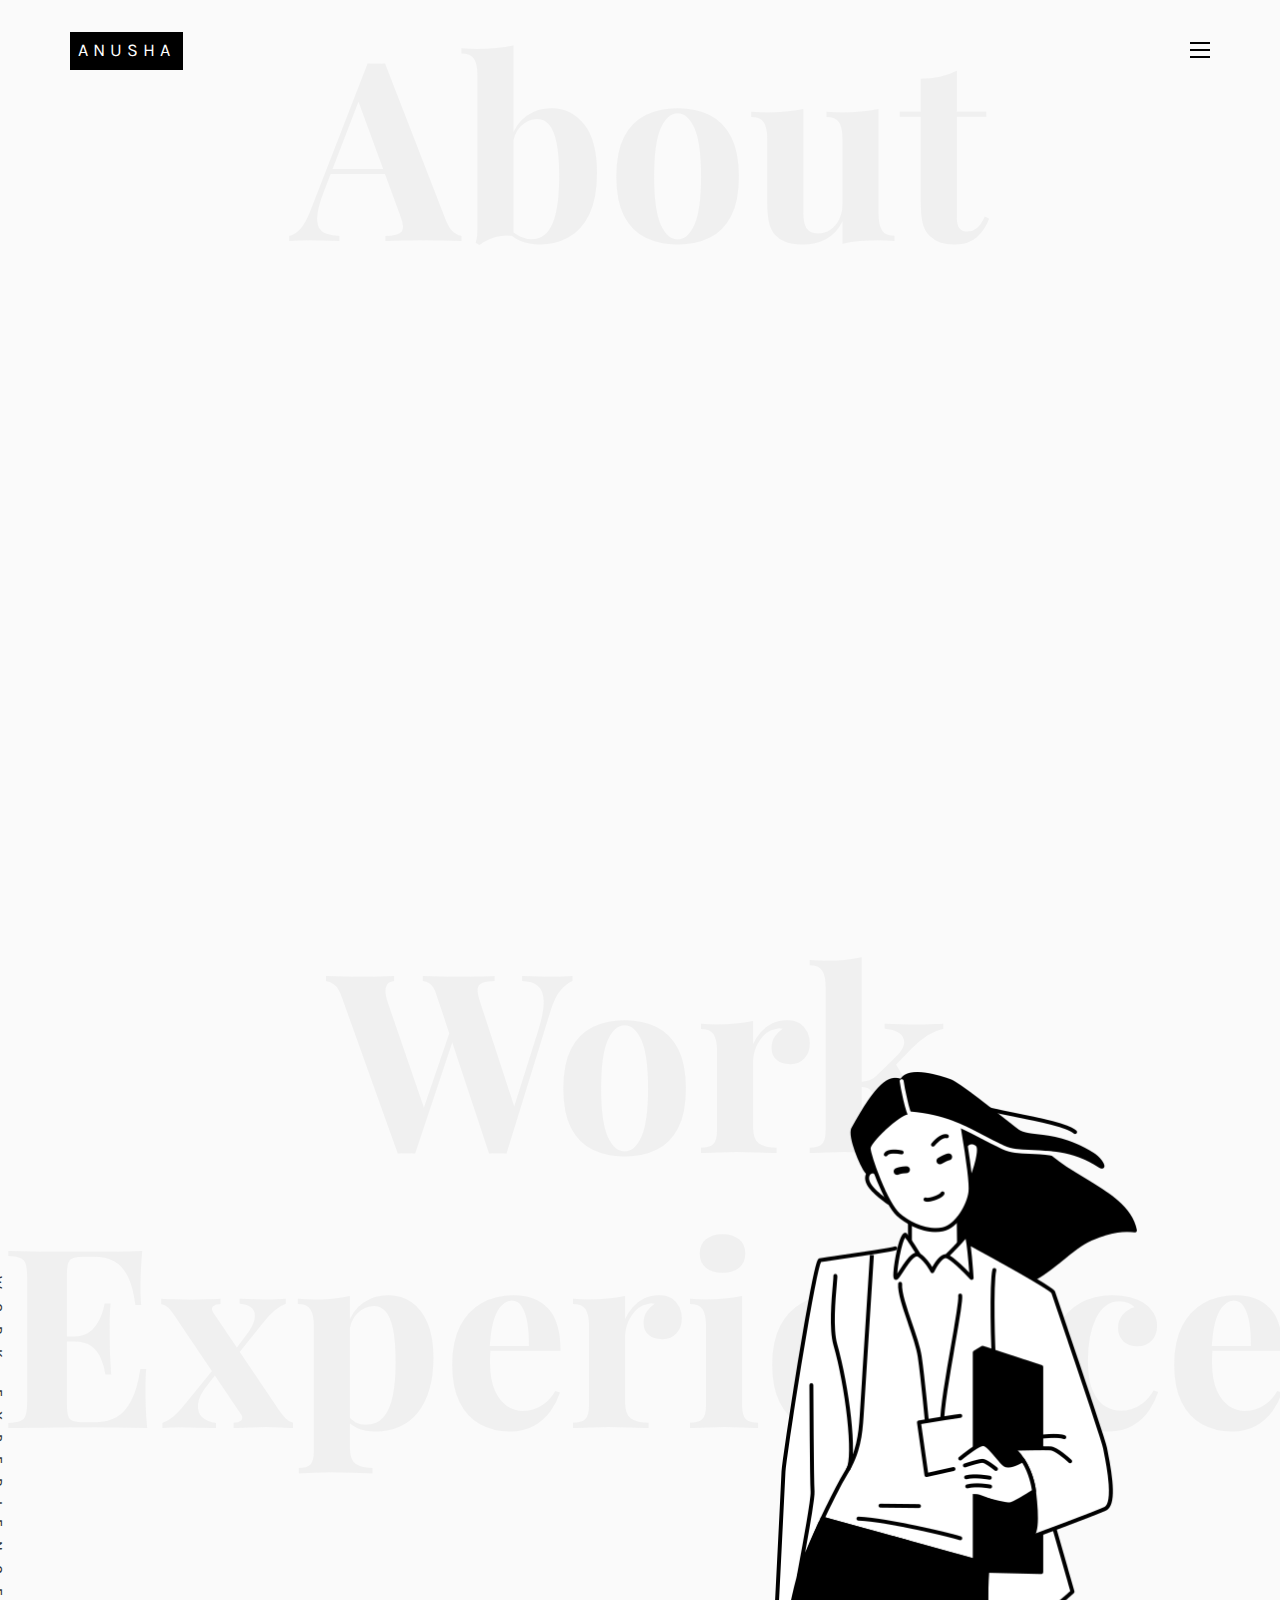
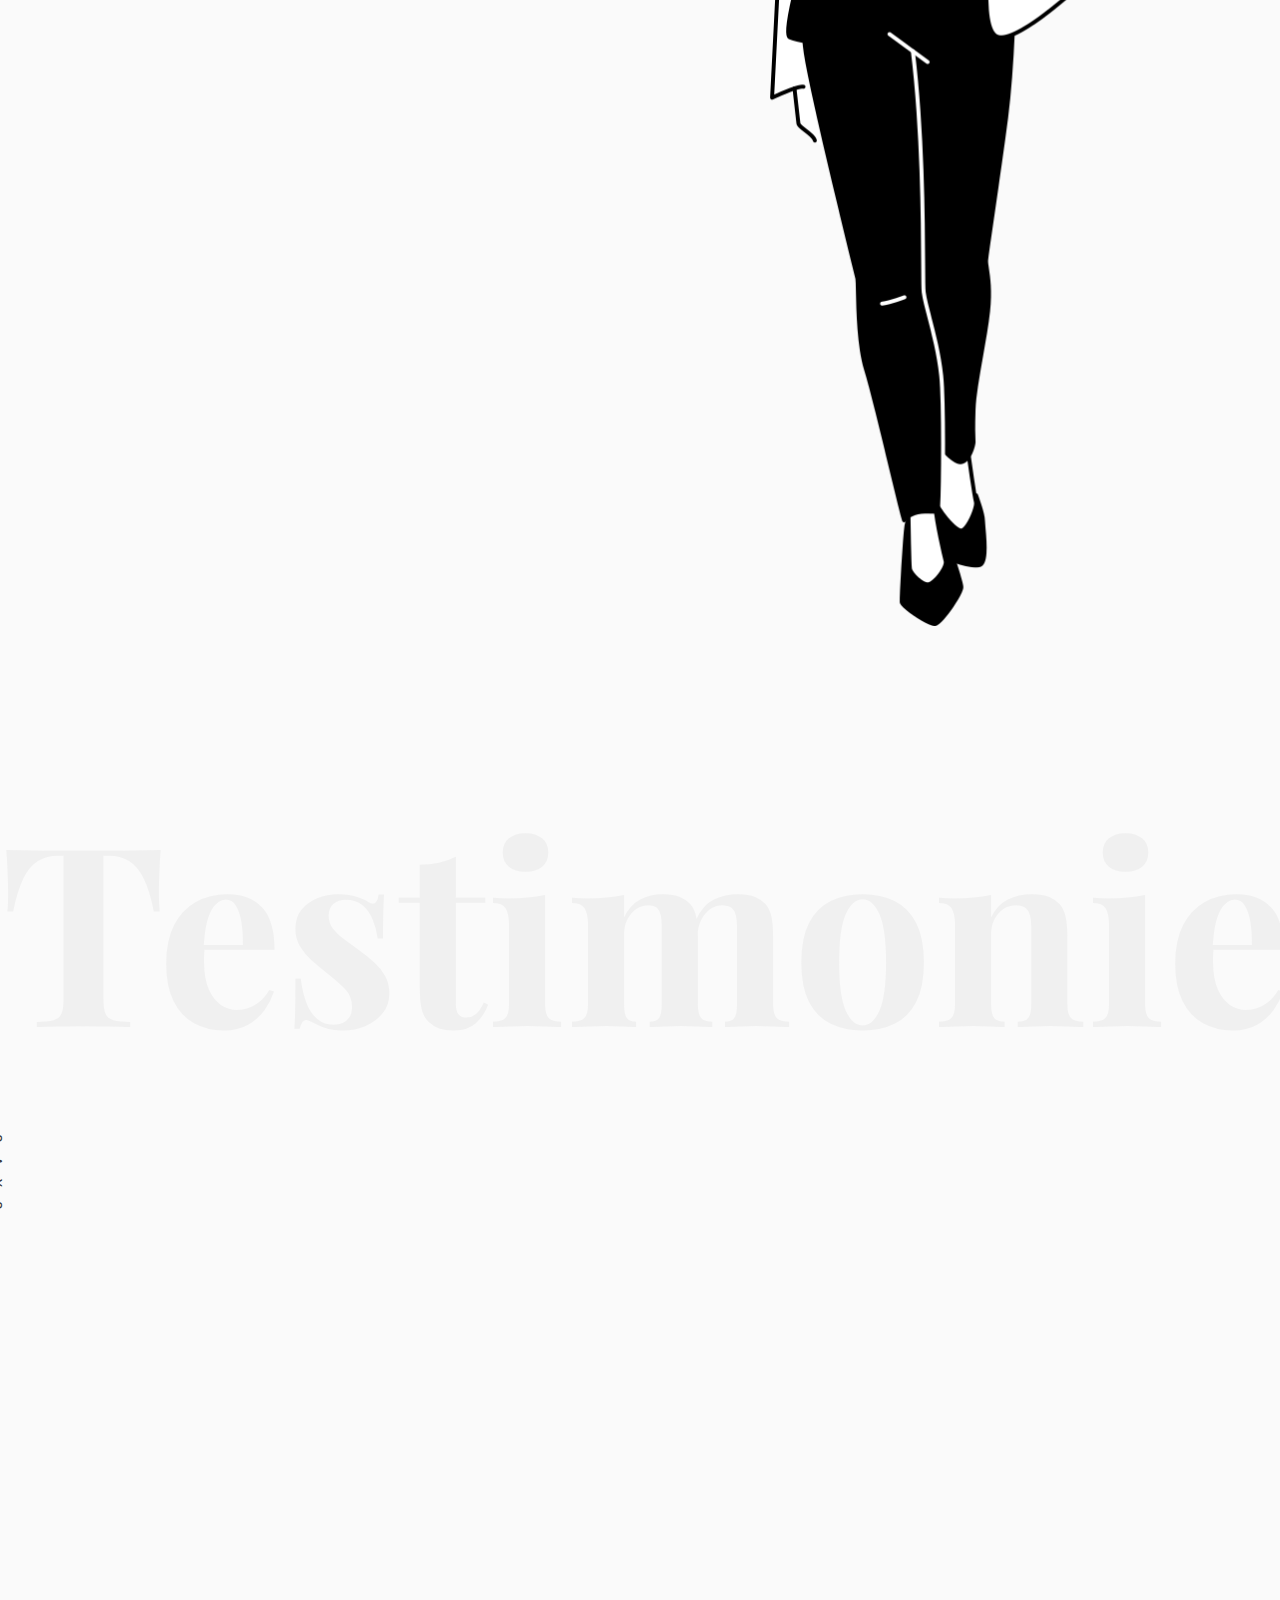
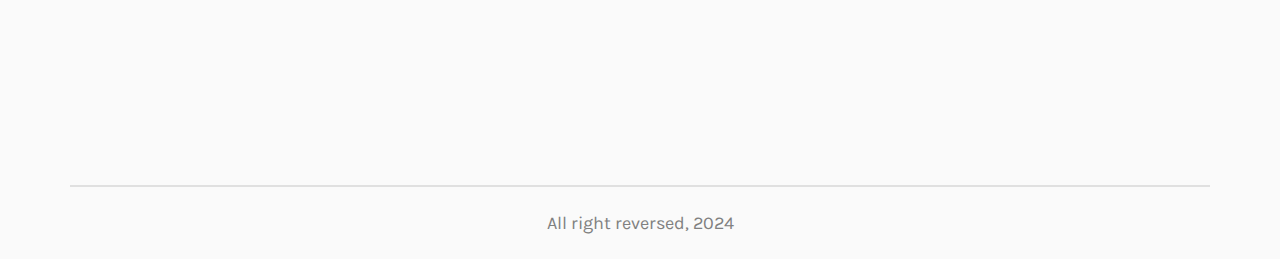
==== commit fc77899c: "img added" ====
--- a/about.html
+++ b/about.html
@@ -76,7 +76,7 @@
 					</div>
 				</div>
 				<div class="row">
-					<div class="col-md-12">
+					<!-- <div class="col-md-12">
 						<h2 class="head-title">Works</h2>
 						<a href="images/work-1.jpg" class="gallery image-popup-link text-center" style="background-image: url(images/work-1.jpg);">
 							<span><i class="icon-search3"></i></span>
@@ -91,7 +91,7 @@
 							<span><i class="icon-search3"></i></span>
 						</a>
 					</div>
-				</div>
+				</div> -->
 			</div>
 		</div>
 	</nav>
@@ -116,7 +116,7 @@
 				</div>
 				<div class="row row-padded-bottom">
 					<div class="col-md-5 animate-box">
-						<img class="img-responsive about-img" src="images/about.jpg" alt="html5 bootstrap template by colorlib.com">
+						<img class="img-responsive about-img" src="images/weekday-happy-woman-holding-something.png" alt="html5 bootstrap template by colorlib.com">
 					</div>
 					<div class="col-md-6 col-md-push-1 animate-box">
 						<div class="about-desc">
@@ -178,7 +178,7 @@
 									</div>
 								</div>
 							</div>
-							<div class="one-forth services-img" style="background-image: url(images/services-img-1.jpg);">
+							<div class="one-forth services-img" style="background-image: url(images/weekday-young-woman-in-a-jacket-with-flowing-hair.png); background-size:contain;">
 							</div>
 						</div>
 					</div>
@@ -243,70 +243,14 @@
 		</div>
 
 		<footer>
-			<div id="footer">
+			<!-- <div id="footer"> -->
 				<div class="container">
-					<div class="row">
-						<div class="col-md-4 col-pb-sm">
-							<div class="row">
-								<div class="col-md-10">
-									<h2>Let's Talk</h2>
-									<p>A small river named Duden flows by their place and supplies.</p>
-									<p><a href="#">noah@info.com</a></p>
-									<p class="colorlib-social-icons">
-										<a href="#"><i class="icon-facebook4"></i></a>
-										<a href="#"><i class="icon-twitter3"></i></a>
-										<a href="#"><i class="icon-googleplus"></i></a>
-										<a href="#"><i class="icon-dribbble2"></i></a>
-									</p>
-								</div>
-							</div>
-						</div>
-						<div class="col-md-4 col-pb-sm">
-							<h2>Latest Blog</h2>
-							<div class="f-entry">
-								<a href="#" class="featured-img" style="background-image: url(images/img-1.jpg);"></a>
-								<div class="desc">
-									<span>February 15, 2018</span>
-									<h3><a href="#">Art Gallery in Japan</a></h3>
-								</div>
-							</div>
-							<div class="f-entry">
-								<a href="#" class="featured-img" style="background-image: url(images/img-2.jpg);"></a>
-								<div class="desc">
-									<span>February 9, 2018</span>
-									<h3><a href="#">A Japanese Constellation</a></h3>
-								</div>
-							</div>
-							<div class="f-entry">
-								<a href="#" class="featured-img" style="background-image: url(images/img-3.jpg);"></a>
-								<div class="desc">
-									<span>February 15, 2018</span>
-									<h3><a href="#">Road Trip</a></h3>
-								</div>
-							</div>
-						</div>
-						<div class="col-md-4 col-pb-sm">
-							<h2>Newsletter</h2>
-							<p>A small river named Duden flows by their place and supplies it with the necessary regelialia</p>
-							<div class="subscribe text-center">
-								<div class="form-group">
-									<input type="text" class="form-control text-center" placeholder="Enter Email address">
-									<input type="submit" value="Subscribe" class="btn btn-primary btn-custom">
-								</div>
-							</div>
-						</div>
-					</div>
-					<div class="row">
-						<div class="col-md-12 text-center">
-							<p>
-								&copy; <!-- Link back to Colorlib can't be removed. Template is licensed under CC BY 3.0. -->
-Copyright &copy;<script>document.write(new Date().getFullYear());</script> All rights reserved | This template is made with <i class="icon-heart4" aria-hidden="true"></i> by <a href="https://colorlib.com" target="_blank">Colorlib</a>
-<!-- Link back to Colorlib can't be removed. Template is licensed under CC BY 3.0. -->
-							</p>
-						</div>
-					</div>
-				</div>
-			</div>
+					<div id='footer'>
+						<div class='footer-container '>
+						  <p class="footer-text">All right reversed, 2024</p>
+						</div>
+					</div>
+				</div>
 		</footer>
 	
 	</div>
